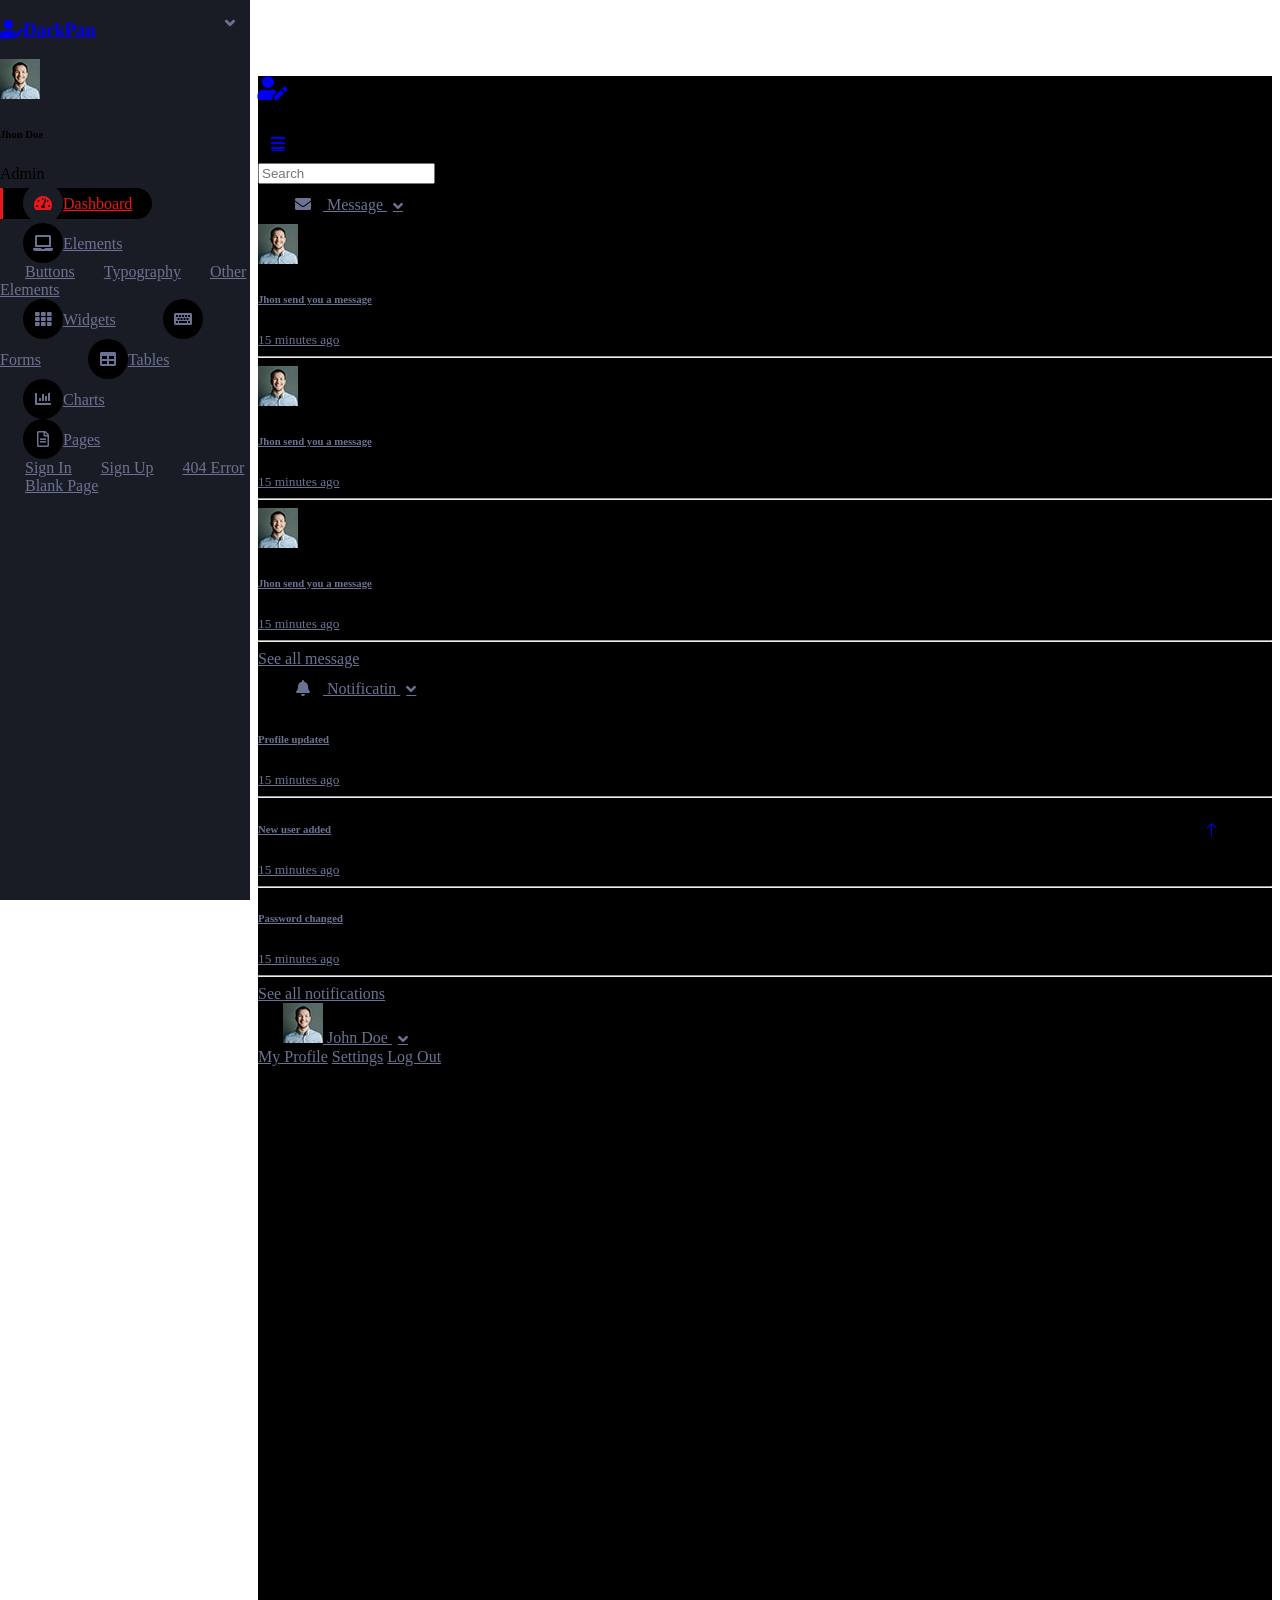
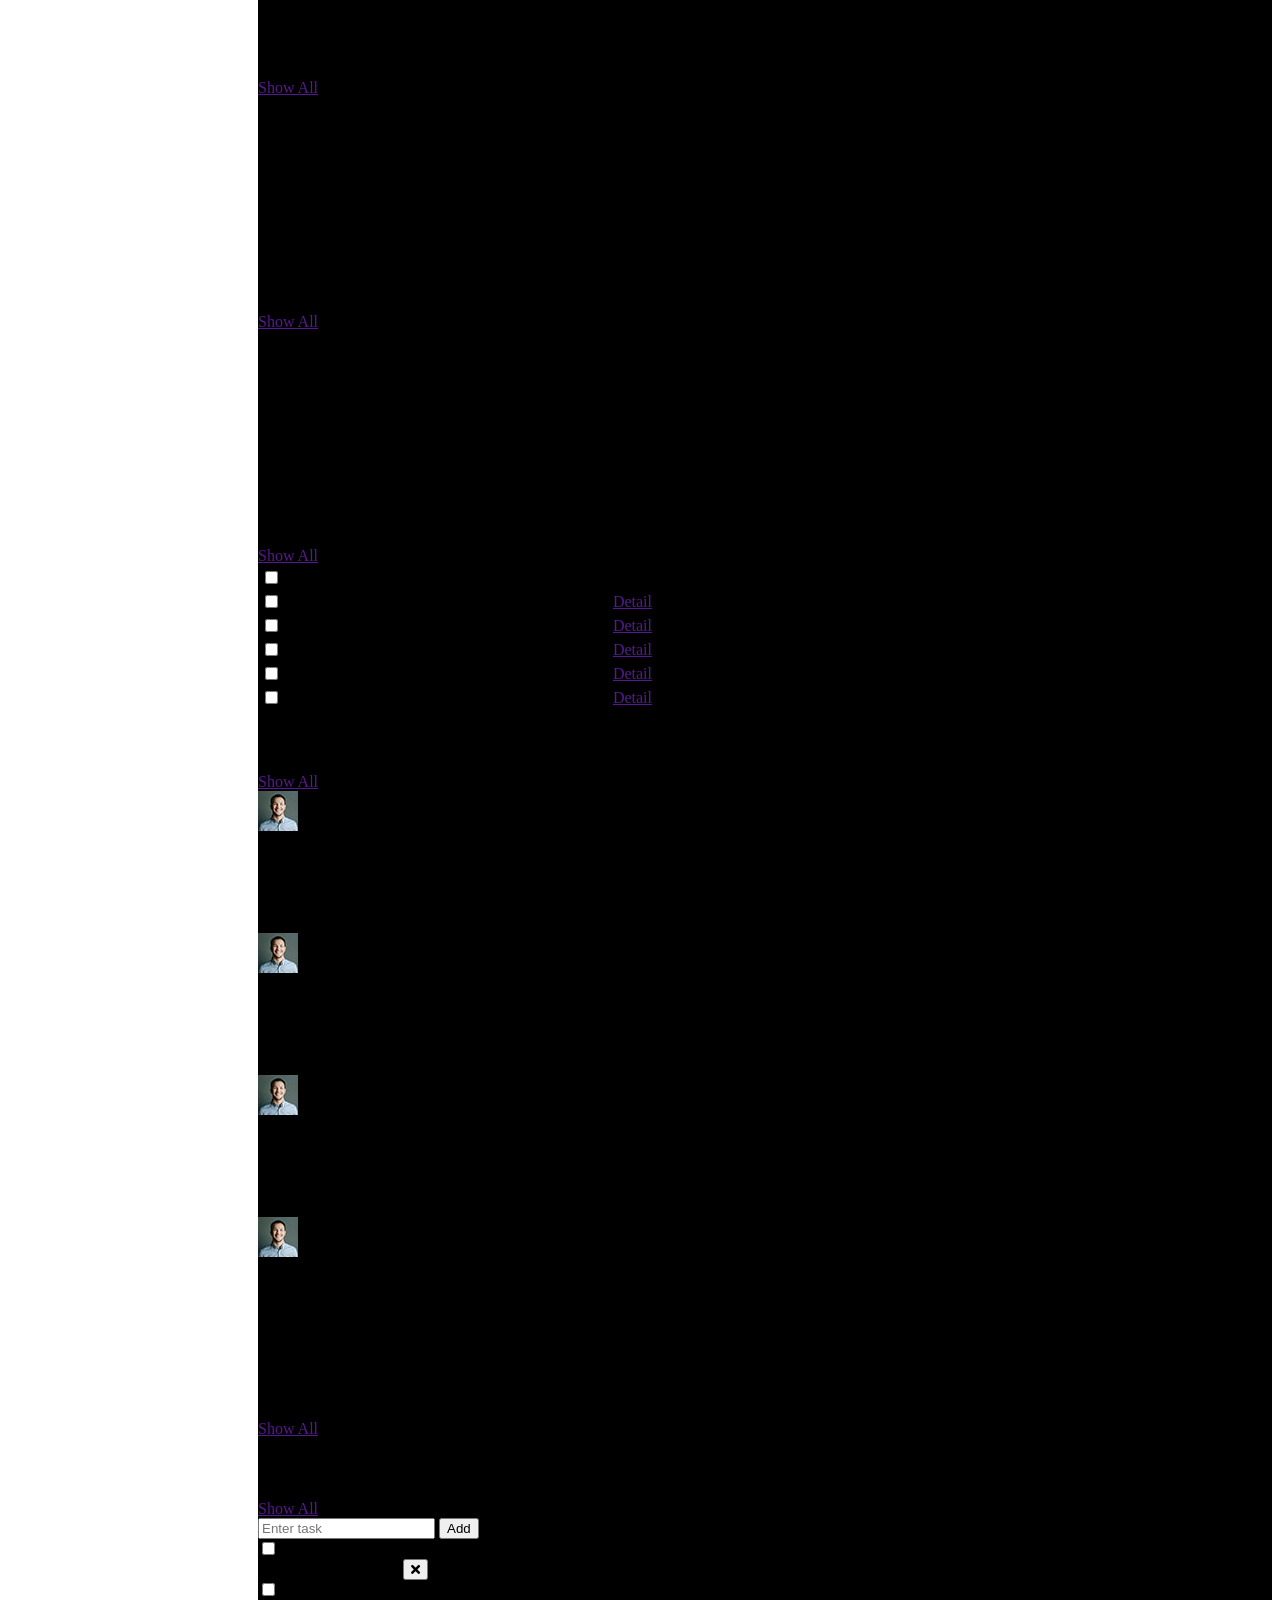
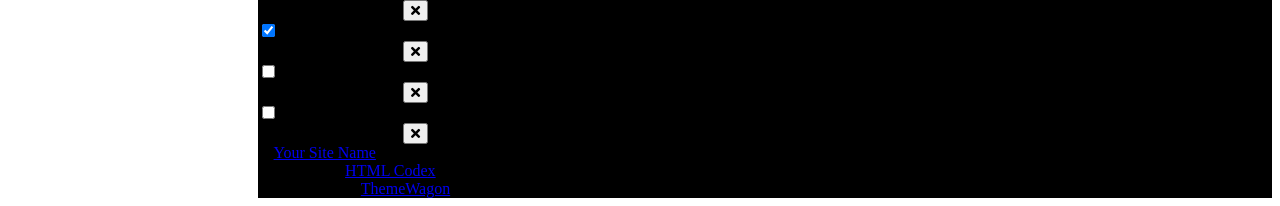
==== 模版/free_theme/index.html @ 6cf71037 "新增 网路找来的模版" ====
<!DOCTYPE html>
<html lang="en">

<head>
    <meta charset="utf-8">
    <title>DarkPan - Bootstrap 5 Admin Template</title>
    <meta content="width=device-width, initial-scale=1.0" name="viewport">
    <meta content="" name="keywords">
    <meta content="" name="description">

    <!-- Favicon -->
    <link href="img/favicon.ico" rel="icon">

    <!-- Google Web Fonts -->
    <link rel="preconnect" href="https://fonts.googleapis.com">
    <link rel="preconnect" href="https://fonts.gstatic.com" crossorigin>
    <link href="https://fonts.googleapis.com/css2?family=Open+Sans:wght@400;600&family=Roboto:wght@500;700&display=swap" rel="stylesheet"> 
    
    <!-- Icon Font Stylesheet -->
    <link href="https://cdnjs.cloudflare.com/ajax/libs/font-awesome/5.10.0/css/all.min.css" rel="stylesheet">
    <link href="https://cdn.jsdelivr.net/npm/bootstrap-icons@1.4.1/font/bootstrap-icons.css" rel="stylesheet">

    <!-- Libraries Stylesheet -->
    <link href="lib/owlcarousel/assets/owl.carousel.min.css" rel="stylesheet">
    <link href="lib/tempusdominus/css/tempusdominus-bootstrap-4.min.css" rel="stylesheet" />

    <!-- Customized Bootstrap Stylesheet -->
    <link href="css/bootstrap.min.css" rel="stylesheet">

    <!-- Template Stylesheet -->
    <link href="css/style.css" rel="stylesheet">
</head>

<body>
    <div class="container-fluid position-relative d-flex p-0">
        <!-- Spinner Start -->
        <div id="spinner" class="show bg-dark position-fixed translate-middle w-100 vh-100 top-50 start-50 d-flex align-items-center justify-content-center">
            <div class="spinner-border text-primary" style="width: 3rem; height: 3rem;" role="status">
                <span class="sr-only">Loading...</span>
            </div>
        </div>
        <!-- Spinner End -->


        <!-- Sidebar Start -->
        <div class="sidebar pe-4 pb-3">
            <nav class="navbar bg-secondary navbar-dark">
                <a href="index.html" class="navbar-brand mx-4 mb-3">
                    <h3 class="text-primary"><i class="fa fa-user-edit me-2"></i>DarkPan</h3>
                </a>
                <div class="d-flex align-items-center ms-4 mb-4">
                    <div class="position-relative">
                        <img class="rounded-circle" src="img/user.jpg" alt="" style="width: 40px; height: 40px;">
                        <div class="bg-success rounded-circle border border-2 border-white position-absolute end-0 bottom-0 p-1"></div>
                    </div>
                    <div class="ms-3">
                        <h6 class="mb-0">Jhon Doe</h6>
                        <span>Admin</span>
                    </div>
                </div>
                <div class="navbar-nav w-100">
                    <a href="index.html" class="nav-item nav-link active"><i class="fa fa-tachometer-alt me-2"></i>Dashboard</a>
                    <div class="nav-item dropdown">
                        <a href="#" class="nav-link dropdown-toggle" data-bs-toggle="dropdown"><i class="fa fa-laptop me-2"></i>Elements</a>
                        <div class="dropdown-menu bg-transparent border-0">
                            <a href="button.html" class="dropdown-item">Buttons</a>
                            <a href="typography.html" class="dropdown-item">Typography</a>
                            <a href="element.html" class="dropdown-item">Other Elements</a>
                        </div>
                    </div>
                    <a href="widget.html" class="nav-item nav-link"><i class="fa fa-th me-2"></i>Widgets</a>
                    <a href="form.html" class="nav-item nav-link"><i class="fa fa-keyboard me-2"></i>Forms</a>
                    <a href="table.html" class="nav-item nav-link"><i class="fa fa-table me-2"></i>Tables</a>
                    <a href="chart.html" class="nav-item nav-link"><i class="fa fa-chart-bar me-2"></i>Charts</a>
                    <div class="nav-item dropdown">
                        <a href="#" class="nav-link dropdown-toggle" data-bs-toggle="dropdown"><i class="far fa-file-alt me-2"></i>Pages</a>
                        <div class="dropdown-menu bg-transparent border-0">
                            <a href="signin.html" class="dropdown-item">Sign In</a>
                            <a href="signup.html" class="dropdown-item">Sign Up</a>
                            <a href="404.html" class="dropdown-item">404 Error</a>
                            <a href="blank.html" class="dropdown-item">Blank Page</a>
                        </div>
                    </div>
                </div>
            </nav>
        </div>
        <!-- Sidebar End -->


        <!-- Content Start -->
        <div class="content">
            <!-- Navbar Start -->
            <nav class="navbar navbar-expand bg-secondary navbar-dark sticky-top px-4 py-0">
                <a href="index.html" class="navbar-brand d-flex d-lg-none me-4">
                    <h2 class="text-primary mb-0"><i class="fa fa-user-edit"></i></h2>
                </a>
                <a href="#" class="sidebar-toggler flex-shrink-0">
                    <i class="fa fa-bars"></i>
                </a>
                <form class="d-none d-md-flex ms-4">
                    <input class="form-control bg-dark border-0" type="search" placeholder="Search">
                </form>
                <div class="navbar-nav align-items-center ms-auto">
                    <div class="nav-item dropdown">
                        <a href="#" class="nav-link dropdown-toggle" data-bs-toggle="dropdown">
                            <i class="fa fa-envelope me-lg-2"></i>
                            <span class="d-none d-lg-inline-flex">Message</span>
                        </a>
                        <div class="dropdown-menu dropdown-menu-end bg-secondary border-0 rounded-0 rounded-bottom m-0">
                            <a href="#" class="dropdown-item">
                                <div class="d-flex align-items-center">
                                    <img class="rounded-circle" src="img/user.jpg" alt="" style="width: 40px; height: 40px;">
                                    <div class="ms-2">
                                        <h6 class="fw-normal mb-0">Jhon send you a message</h6>
                                        <small>15 minutes ago</small>
                                    </div>
                                </div>
                            </a>
                            <hr class="dropdown-divider">
                            <a href="#" class="dropdown-item">
                                <div class="d-flex align-items-center">
                                    <img class="rounded-circle" src="img/user.jpg" alt="" style="width: 40px; height: 40px;">
                                    <div class="ms-2">
                                        <h6 class="fw-normal mb-0">Jhon send you a message</h6>
                                        <small>15 minutes ago</small>
                                    </div>
                                </div>
                            </a>
                            <hr class="dropdown-divider">
                            <a href="#" class="dropdown-item">
                                <div class="d-flex align-items-center">
                                    <img class="rounded-circle" src="img/user.jpg" alt="" style="width: 40px; height: 40px;">
                                    <div class="ms-2">
                                        <h6 class="fw-normal mb-0">Jhon send you a message</h6>
                                        <small>15 minutes ago</small>
                                    </div>
                                </div>
                            </a>
                            <hr class="dropdown-divider">
                            <a href="#" class="dropdown-item text-center">See all message</a>
                        </div>
                    </div>
                    <div class="nav-item dropdown">
                        <a href="#" class="nav-link dropdown-toggle" data-bs-toggle="dropdown">
                            <i class="fa fa-bell me-lg-2"></i>
                            <span class="d-none d-lg-inline-flex">Notificatin</span>
                        </a>
                        <div class="dropdown-menu dropdown-menu-end bg-secondary border-0 rounded-0 rounded-bottom m-0">
                            <a href="#" class="dropdown-item">
                                <h6 class="fw-normal mb-0">Profile updated</h6>
                                <small>15 minutes ago</small>
                            </a>
                            <hr class="dropdown-divider">
                            <a href="#" class="dropdown-item">
                                <h6 class="fw-normal mb-0">New user added</h6>
                                <small>15 minutes ago</small>
                            </a>
                            <hr class="dropdown-divider">
                            <a href="#" class="dropdown-item">
                                <h6 class="fw-normal mb-0">Password changed</h6>
                                <small>15 minutes ago</small>
                            </a>
                            <hr class="dropdown-divider">
                            <a href="#" class="dropdown-item text-center">See all notifications</a>
                        </div>
                    </div>
                    <div class="nav-item dropdown">
                        <a href="#" class="nav-link dropdown-toggle" data-bs-toggle="dropdown">
                            <img class="rounded-circle me-lg-2" src="img/user.jpg" alt="" style="width: 40px; height: 40px;">
                            <span class="d-none d-lg-inline-flex">John Doe</span>
                        </a>
                        <div class="dropdown-menu dropdown-menu-end bg-secondary border-0 rounded-0 rounded-bottom m-0">
                            <a href="#" class="dropdown-item">My Profile</a>
                            <a href="#" class="dropdown-item">Settings</a>
                            <a href="#" class="dropdown-item">Log Out</a>
                        </div>
                    </div>
                </div>
            </nav>
            <!-- Navbar End -->


            <!-- Sale & Revenue Start -->
            <div class="container-fluid pt-4 px-4">
                <div class="row g-4">
                    <div class="col-sm-6 col-xl-3">
                        <div class="bg-secondary rounded d-flex align-items-center justify-content-between p-4">
                            <i class="fa fa-chart-line fa-3x text-primary"></i>
                            <div class="ms-3">
                                <p class="mb-2">Today Sale</p>
                                <h6 class="mb-0">$1234</h6>
                            </div>
                        </div>
                    </div>
                    <div class="col-sm-6 col-xl-3">
                        <div class="bg-secondary rounded d-flex align-items-center justify-content-between p-4">
                            <i class="fa fa-chart-bar fa-3x text-primary"></i>
                            <div class="ms-3">
                                <p class="mb-2">Total Sale</p>
                                <h6 class="mb-0">$1234</h6>
                            </div>
                        </div>
                    </div>
                    <div class="col-sm-6 col-xl-3">
                        <div class="bg-secondary rounded d-flex align-items-center justify-content-between p-4">
                            <i class="fa fa-chart-area fa-3x text-primary"></i>
                            <div class="ms-3">
                                <p class="mb-2">Today Revenue</p>
                                <h6 class="mb-0">$1234</h6>
                            </div>
                        </div>
                    </div>
                    <div class="col-sm-6 col-xl-3">
                        <div class="bg-secondary rounded d-flex align-items-center justify-content-between p-4">
                            <i class="fa fa-chart-pie fa-3x text-primary"></i>
                            <div class="ms-3">
                                <p class="mb-2">Total Revenue</p>
                                <h6 class="mb-0">$1234</h6>
                            </div>
                        </div>
                    </div>
                </div>
            </div>
            <!-- Sale & Revenue End -->


            <!-- Sales Chart Start -->
            <div class="container-fluid pt-4 px-4">
                <div class="row g-4">
                    <div class="col-sm-12 col-xl-6">
                        <div class="bg-secondary text-center rounded p-4">
                            <div class="d-flex align-items-center justify-content-between mb-4">
                                <h6 class="mb-0">Worldwide Sales</h6>
                                <a href="">Show All</a>
                            </div>
                            <canvas id="worldwide-sales"></canvas>
                        </div>
                    </div>
                    <div class="col-sm-12 col-xl-6">
                        <div class="bg-secondary text-center rounded p-4">
                            <div class="d-flex align-items-center justify-content-between mb-4">
                                <h6 class="mb-0">Salse & Revenue</h6>
                                <a href="">Show All</a>
                            </div>
                            <canvas id="salse-revenue"></canvas>
                        </div>
                    </div>
                </div>
            </div>
            <!-- Sales Chart End -->


            <!-- Recent Sales Start -->
            <div class="container-fluid pt-4 px-4">
                <div class="bg-secondary text-center rounded p-4">
                    <div class="d-flex align-items-center justify-content-between mb-4">
                        <h6 class="mb-0">Recent Salse</h6>
                        <a href="">Show All</a>
                    </div>
                    <div class="table-responsive">
                        <table class="table text-start align-middle table-bordered table-hover mb-0">
                            <thead>
                                <tr class="text-white">
                                    <th scope="col"><input class="form-check-input" type="checkbox"></th>
                                    <th scope="col">Date</th>
                                    <th scope="col">Invoice</th>
                                    <th scope="col">Customer</th>
                                    <th scope="col">Amount</th>
                                    <th scope="col">Status</th>
                                    <th scope="col">Action</th>
                                </tr>
                            </thead>
                            <tbody>
                                <tr>
                                    <td><input class="form-check-input" type="checkbox"></td>
                                    <td>01 Jan 2045</td>
                                    <td>INV-0123</td>
                                    <td>Jhon Doe</td>
                                    <td>$123</td>
                                    <td>Paid</td>
                                    <td><a class="btn btn-sm btn-primary" href="">Detail</a></td>
                                </tr>
                                <tr>
                                    <td><input class="form-check-input" type="checkbox"></td>
                                    <td>01 Jan 2045</td>
                                    <td>INV-0123</td>
                                    <td>Jhon Doe</td>
                                    <td>$123</td>
                                    <td>Paid</td>
                                    <td><a class="btn btn-sm btn-primary" href="">Detail</a></td>
                                </tr>
                                <tr>
                                    <td><input class="form-check-input" type="checkbox"></td>
                                    <td>01 Jan 2045</td>
                                    <td>INV-0123</td>
                                    <td>Jhon Doe</td>
                                    <td>$123</td>
                                    <td>Paid</td>
                                    <td><a class="btn btn-sm btn-primary" href="">Detail</a></td>
                                </tr>
                                <tr>
                                    <td><input class="form-check-input" type="checkbox"></td>
                                    <td>01 Jan 2045</td>
                                    <td>INV-0123</td>
                                    <td>Jhon Doe</td>
                                    <td>$123</td>
                                    <td>Paid</td>
                                    <td><a class="btn btn-sm btn-primary" href="">Detail</a></td>
                                </tr>
                                <tr>
                                    <td><input class="form-check-input" type="checkbox"></td>
                                    <td>01 Jan 2045</td>
                                    <td>INV-0123</td>
                                    <td>Jhon Doe</td>
                                    <td>$123</td>
                                    <td>Paid</td>
                                    <td><a class="btn btn-sm btn-primary" href="">Detail</a></td>
                                </tr>
                            </tbody>
                        </table>
                    </div>
                </div>
            </div>
            <!-- Recent Sales End -->


            <!-- Widgets Start -->
            <div class="container-fluid pt-4 px-4">
                <div class="row g-4">
                    <div class="col-sm-12 col-md-6 col-xl-4">
                        <div class="h-100 bg-secondary rounded p-4">
                            <div class="d-flex align-items-center justify-content-between mb-2">
                                <h6 class="mb-0">Messages</h6>
                                <a href="">Show All</a>
                            </div>
                            <div class="d-flex align-items-center border-bottom py-3">
                                <img class="rounded-circle flex-shrink-0" src="img/user.jpg" alt="" style="width: 40px; height: 40px;">
                                <div class="w-100 ms-3">
                                    <div class="d-flex w-100 justify-content-between">
                                        <h6 class="mb-0">Jhon Doe</h6>
                                        <small>15 minutes ago</small>
                                    </div>
                                    <span>Short message goes here...</span>
                                </div>
                            </div>
                            <div class="d-flex align-items-center border-bottom py-3">
                                <img class="rounded-circle flex-shrink-0" src="img/user.jpg" alt="" style="width: 40px; height: 40px;">
                                <div class="w-100 ms-3">
                                    <div class="d-flex w-100 justify-content-between">
                                        <h6 class="mb-0">Jhon Doe</h6>
                                        <small>15 minutes ago</small>
                                    </div>
                                    <span>Short message goes here...</span>
                                </div>
                            </div>
                            <div class="d-flex align-items-center border-bottom py-3">
                                <img class="rounded-circle flex-shrink-0" src="img/user.jpg" alt="" style="width: 40px; height: 40px;">
                                <div class="w-100 ms-3">
                                    <div class="d-flex w-100 justify-content-between">
                                        <h6 class="mb-0">Jhon Doe</h6>
                                        <small>15 minutes ago</small>
                                    </div>
                                    <span>Short message goes here...</span>
                                </div>
                            </div>
                            <div class="d-flex align-items-center pt-3">
                                <img class="rounded-circle flex-shrink-0" src="img/user.jpg" alt="" style="width: 40px; height: 40px;">
                                <div class="w-100 ms-3">
                                    <div class="d-flex w-100 justify-content-between">
                                        <h6 class="mb-0">Jhon Doe</h6>
                                        <small>15 minutes ago</small>
                                    </div>
                                    <span>Short message goes here...</span>
                                </div>
                            </div>
                        </div>
                    </div>
                    <div class="col-sm-12 col-md-6 col-xl-4">
                        <div class="h-100 bg-secondary rounded p-4">
                            <div class="d-flex align-items-center justify-content-between mb-4">
                                <h6 class="mb-0">Calender</h6>
                                <a href="">Show All</a>
                            </div>
                            <div id="calender"></div>
                        </div>
                    </div>
                    <div class="col-sm-12 col-md-6 col-xl-4">
                        <div class="h-100 bg-secondary rounded p-4">
                            <div class="d-flex align-items-center justify-content-between mb-4">
                                <h6 class="mb-0">To Do List</h6>
                                <a href="">Show All</a>
                            </div>
                            <div class="d-flex mb-2">
                                <input class="form-control bg-dark border-0" type="text" placeholder="Enter task">
                                <button type="button" class="btn btn-primary ms-2">Add</button>
                            </div>
                            <div class="d-flex align-items-center border-bottom py-2">
                                <input class="form-check-input m-0" type="checkbox">
                                <div class="w-100 ms-3">
                                    <div class="d-flex w-100 align-items-center justify-content-between">
                                        <span>Short task goes here...</span>
                                        <button class="btn btn-sm"><i class="fa fa-times"></i></button>
                                    </div>
                                </div>
                            </div>
                            <div class="d-flex align-items-center border-bottom py-2">
                                <input class="form-check-input m-0" type="checkbox">
                                <div class="w-100 ms-3">
                                    <div class="d-flex w-100 align-items-center justify-content-between">
                                        <span>Short task goes here...</span>
                                        <button class="btn btn-sm"><i class="fa fa-times"></i></button>
                                    </div>
                                </div>
                            </div>
                            <div class="d-flex align-items-center border-bottom py-2">
                                <input class="form-check-input m-0" type="checkbox" checked>
                                <div class="w-100 ms-3">
                                    <div class="d-flex w-100 align-items-center justify-content-between">
                                        <span><del>Short task goes here...</del></span>
                                        <button class="btn btn-sm text-primary"><i class="fa fa-times"></i></button>
                                    </div>
                                </div>
                            </div>
                            <div class="d-flex align-items-center border-bottom py-2">
                                <input class="form-check-input m-0" type="checkbox">
                                <div class="w-100 ms-3">
                                    <div class="d-flex w-100 align-items-center justify-content-between">
                                        <span>Short task goes here...</span>
                                        <button class="btn btn-sm"><i class="fa fa-times"></i></button>
                                    </div>
                                </div>
                            </div>
                            <div class="d-flex align-items-center pt-2">
                                <input class="form-check-input m-0" type="checkbox">
                                <div class="w-100 ms-3">
                                    <div class="d-flex w-100 align-items-center justify-content-between">
                                        <span>Short task goes here...</span>
                                        <button class="btn btn-sm"><i class="fa fa-times"></i></button>
                                    </div>
                                </div>
                            </div>
                        </div>
                    </div>
                </div>
            </div>
            <!-- Widgets End -->


            <!-- Footer Start -->
            <div class="container-fluid pt-4 px-4">
                <div class="bg-secondary rounded-top p-4">
                    <div class="row">
                        <div class="col-12 col-sm-6 text-center text-sm-start">
                            &copy; <a href="#">Your Site Name</a>, All Right Reserved. 
                        </div>
                        <div class="col-12 col-sm-6 text-center text-sm-end">
                            <!--/*** This template is free as long as you keep the footer author’s credit link/attribution link/backlink. If you'd like to use the template without the footer author’s credit link/attribution link/backlink, you can purchase the Credit Removal License from "https://htmlcodex.com/credit-removal". Thank you for your support. ***/-->
                            Designed By <a href="https://htmlcodex.com">HTML Codex</a>
                            <br>Distributed By: <a href="https://themewagon.com" target="_blank">ThemeWagon</a>
                        </div>
                    </div>
                </div>
            </div>
            <!-- Footer End -->
        </div>
        <!-- Content End -->


        <!-- Back to Top -->
        <a href="#" class="btn btn-lg btn-primary btn-lg-square back-to-top"><i class="bi bi-arrow-up"></i></a>
    </div>

    <!-- JavaScript Libraries -->
    <script src="https://code.jquery.com/jquery-3.4.1.min.js"></script>
    <script src="https://cdn.jsdelivr.net/npm/bootstrap@5.0.0/dist/js/bootstrap.bundle.min.js"></script>
    <script src="lib/chart/chart.min.js"></script>
    <script src="lib/easing/easing.min.js"></script>
    <script src="lib/waypoints/waypoints.min.js"></script>
    <script src="lib/owlcarousel/owl.carousel.min.js"></script>
    <script src="lib/tempusdominus/js/moment.min.js"></script>
    <script src="lib/tempusdominus/js/moment-timezone.min.js"></script>
    <script src="lib/tempusdominus/js/tempusdominus-bootstrap-4.min.js"></script>

    <!-- Template Javascript -->
    <script src="js/main.js"></script>
</body>

</html>
---- 模版/free_theme/css/style.css ----
/********** Template CSS **********/
:root {
    --primary: #EB1616;
    --secondary: #191C24;
    --light: #6C7293;
    --dark: #000000;
}

.back-to-top {
    position: fixed;
    display: none;
    right: 45px;
    bottom: 45px;
    z-index: 99;
}


/*** Spinner ***/
#spinner {
    opacity: 0;
    visibility: hidden;
    transition: opacity .5s ease-out, visibility 0s linear .5s;
    z-index: 99999;
}

#spinner.show {
    transition: opacity .5s ease-out, visibility 0s linear 0s;
    visibility: visible;
    opacity: 1;
}


/*** Button ***/
.btn {
    transition: .5s;
}

.btn-square {
    width: 38px;
    height: 38px;
}

.btn-sm-square {
    width: 32px;
    height: 32px;
}

.btn-lg-square {
    width: 48px;
    height: 48px;
}

.btn-square,
.btn-sm-square,
.btn-lg-square {
    padding: 0;
    display: inline-flex;
    align-items: center;
    justify-content: center;
    font-weight: normal;
    border-radius: 50px;
}


/*** Layout ***/
.sidebar {
    position: fixed;
    top: 0;
    left: 0;
    bottom: 0;
    width: 250px;
    height: 100vh;
    overflow-y: auto;
    background: var(--secondary);
    transition: 0.5s;
    z-index: 999;
}

.content {
    margin-left: 250px;
    min-height: 100vh;
    background: var(--dark);
    transition: 0.5s;
}

@media (min-width: 992px) {
    .sidebar {
        margin-left: 0;
    }

    .sidebar.open {
        margin-left: -250px;
    }

    .content {
        width: calc(100% - 250px);
    }

    .content.open {
        width: 100%;
        margin-left: 0;
    }
}

@media (max-width: 991.98px) {
    .sidebar {
        margin-left: -250px;
    }

    .sidebar.open {
        margin-left: 0;
    }

    .content {
        width: 100%;
        margin-left: 0;
    }
}


/*** Navbar ***/
.sidebar .navbar .navbar-nav .nav-link {
    padding: 7px 20px;
    color: var(--light);
    font-weight: 500;
    border-left: 3px solid var(--secondary);
    border-radius: 0 30px 30px 0;
    outline: none;
}

.sidebar .navbar .navbar-nav .nav-link:hover,
.sidebar .navbar .navbar-nav .nav-link.active {
    color: var(--primary);
    background: var(--dark);
    border-color: var(--primary);
}

.sidebar .navbar .navbar-nav .nav-link i {
    width: 40px;
    height: 40px;
    display: inline-flex;
    align-items: center;
    justify-content: center;
    background: var(--dark);
    border-radius: 40px;
}

.sidebar .navbar .navbar-nav .nav-link:hover i,
.sidebar .navbar .navbar-nav .nav-link.active i {
    background: var(--secondary);
}

.sidebar .navbar .dropdown-toggle::after {
    position: absolute;
    top: 15px;
    right: 15px;
    border: none;
    content: "\f107";
    font-family: "Font Awesome 5 Free";
    font-weight: 900;
    transition: .5s;
}

.sidebar .navbar .dropdown-toggle[aria-expanded=true]::after {
    transform: rotate(-180deg);
}

.sidebar .navbar .dropdown-item {
    padding-left: 25px;
    border-radius: 0 30px 30px 0;
    color: var(--light);
}

.sidebar .navbar .dropdown-item:hover,
.sidebar .navbar .dropdown-item.active {
    background: var(--dark);
}

.content .navbar .navbar-nav .nav-link {
    margin-left: 25px;
    padding: 12px 0;
    color: var(--light);
    outline: none;
}

.content .navbar .navbar-nav .nav-link:hover,
.content .navbar .navbar-nav .nav-link.active {
    color: var(--primary);
}

.content .navbar .sidebar-toggler,
.content .navbar .navbar-nav .nav-link i {
    width: 40px;
    height: 40px;
    display: inline-flex;
    align-items: center;
    justify-content: center;
    background: var(--dark);
    border-radius: 40px;
}

.content .navbar .dropdown-item {
    color: var(--light);
}

.content .navbar .dropdown-item:hover,
.content .navbar .dropdown-item.active {
    background: var(--dark);
}

.content .navbar .dropdown-toggle::after {
    margin-left: 6px;
    vertical-align: middle;
    border: none;
    content: "\f107";
    font-family: "Font Awesome 5 Free";
    font-weight: 900;
    transition: .5s;
}

.content .navbar .dropdown-toggle[aria-expanded=true]::after {
    transform: rotate(-180deg);
}

@media (max-width: 575.98px) {
    .content .navbar .navbar-nav .nav-link {
        margin-left: 15px;
    }
}


/*** Date Picker ***/
.bootstrap-datetimepicker-widget.bottom {
    top: auto !important;
}

.bootstrap-datetimepicker-widget .table * {
    border-bottom-width: 0px;
}

.bootstrap-datetimepicker-widget .table th {
    font-weight: 500;
}

.bootstrap-datetimepicker-widget.dropdown-menu {
    padding: 10px;
    border-radius: 2px;
}

.bootstrap-datetimepicker-widget table td.active,
.bootstrap-datetimepicker-widget table td.active:hover {
    background: var(--primary);
}

.bootstrap-datetimepicker-widget table td.today::before {
    border-bottom-color: var(--primary);
}


/*** Testimonial ***/
.progress .progress-bar {
    width: 0px;
    transition: 2s;
}


/*** Testimonial ***/
.testimonial-carousel .owl-dots {
    margin-top: 24px;
    display: flex;
    align-items: flex-end;
    justify-content: center;
}

.testimonial-carousel .owl-dot {
    position: relative;
    display: inline-block;
    margin: 0 5px;
    width: 15px;
    height: 15px;
    border: 5px solid var(--primary);
    border-radius: 15px;
    transition: .5s;
}

.testimonial-carousel .owl-dot.active {
    background: var(--dark);
    border-color: var(--primary);
}
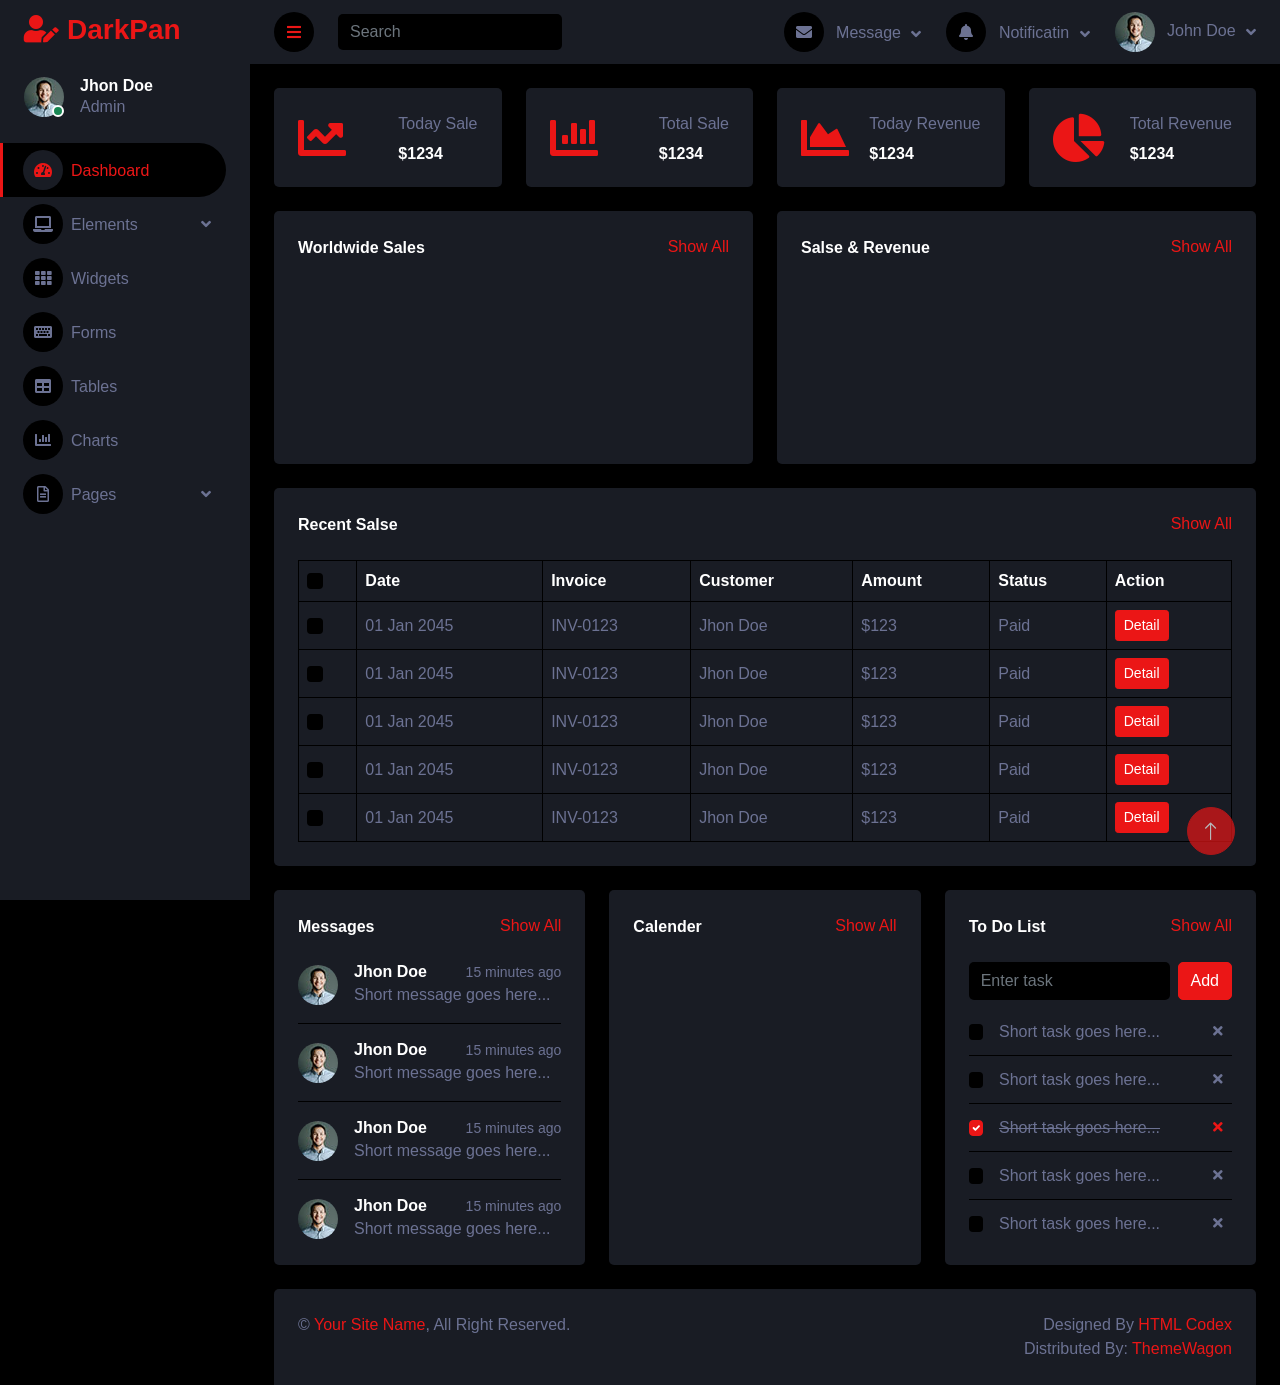
==== commit d3931907: "重新上傳 樣式" ====
--- a/模版/free_theme/index.html
+++ b/模版/free_theme/index.html
@@ -1,488 +1,488 @@
-<!DOCTYPE html>
-<html lang="en">
-
-<head>
-    <meta charset="utf-8">
-    <title>DarkPan - Bootstrap 5 Admin Template</title>
-    <meta content="width=device-width, initial-scale=1.0" name="viewport">
-    <meta content="" name="keywords">
-    <meta content="" name="description">
-
-    <!-- Favicon -->
-    <link href="img/favicon.ico" rel="icon">
-
-    <!-- Google Web Fonts -->
-    <link rel="preconnect" href="https://fonts.googleapis.com">
-    <link rel="preconnect" href="https://fonts.gstatic.com" crossorigin>
-    <link href="https://fonts.googleapis.com/css2?family=Open+Sans:wght@400;600&family=Roboto:wght@500;700&display=swap" rel="stylesheet"> 
-    
-    <!-- Icon Font Stylesheet -->
-    <link href="https://cdnjs.cloudflare.com/ajax/libs/font-awesome/5.10.0/css/all.min.css" rel="stylesheet">
-    <link href="https://cdn.jsdelivr.net/npm/bootstrap-icons@1.4.1/font/bootstrap-icons.css" rel="stylesheet">
-
-    <!-- Libraries Stylesheet -->
-    <link href="lib/owlcarousel/assets/owl.carousel.min.css" rel="stylesheet">
-    <link href="lib/tempusdominus/css/tempusdominus-bootstrap-4.min.css" rel="stylesheet" />
-
-    <!-- Customized Bootstrap Stylesheet -->
-    <link href="css/bootstrap.min.css" rel="stylesheet">
-
-    <!-- Template Stylesheet -->
-    <link href="css/style.css" rel="stylesheet">
-</head>
-
-<body>
-    <div class="container-fluid position-relative d-flex p-0">
-        <!-- Spinner Start -->
-        <div id="spinner" class="show bg-dark position-fixed translate-middle w-100 vh-100 top-50 start-50 d-flex align-items-center justify-content-center">
-            <div class="spinner-border text-primary" style="width: 3rem; height: 3rem;" role="status">
-                <span class="sr-only">Loading...</span>
-            </div>
-        </div>
-        <!-- Spinner End -->
-
-
-        <!-- Sidebar Start -->
-        <div class="sidebar pe-4 pb-3">
-            <nav class="navbar bg-secondary navbar-dark">
-                <a href="index.html" class="navbar-brand mx-4 mb-3">
-                    <h3 class="text-primary"><i class="fa fa-user-edit me-2"></i>DarkPan</h3>
-                </a>
-                <div class="d-flex align-items-center ms-4 mb-4">
-                    <div class="position-relative">
-                        <img class="rounded-circle" src="img/user.jpg" alt="" style="width: 40px; height: 40px;">
-                        <div class="bg-success rounded-circle border border-2 border-white position-absolute end-0 bottom-0 p-1"></div>
-                    </div>
-                    <div class="ms-3">
-                        <h6 class="mb-0">Jhon Doe</h6>
-                        <span>Admin</span>
-                    </div>
-                </div>
-                <div class="navbar-nav w-100">
-                    <a href="index.html" class="nav-item nav-link active"><i class="fa fa-tachometer-alt me-2"></i>Dashboard</a>
-                    <div class="nav-item dropdown">
-                        <a href="#" class="nav-link dropdown-toggle" data-bs-toggle="dropdown"><i class="fa fa-laptop me-2"></i>Elements</a>
-                        <div class="dropdown-menu bg-transparent border-0">
-                            <a href="button.html" class="dropdown-item">Buttons</a>
-                            <a href="typography.html" class="dropdown-item">Typography</a>
-                            <a href="element.html" class="dropdown-item">Other Elements</a>
-                        </div>
-                    </div>
-                    <a href="widget.html" class="nav-item nav-link"><i class="fa fa-th me-2"></i>Widgets</a>
-                    <a href="form.html" class="nav-item nav-link"><i class="fa fa-keyboard me-2"></i>Forms</a>
-                    <a href="table.html" class="nav-item nav-link"><i class="fa fa-table me-2"></i>Tables</a>
-                    <a href="chart.html" class="nav-item nav-link"><i class="fa fa-chart-bar me-2"></i>Charts</a>
-                    <div class="nav-item dropdown">
-                        <a href="#" class="nav-link dropdown-toggle" data-bs-toggle="dropdown"><i class="far fa-file-alt me-2"></i>Pages</a>
-                        <div class="dropdown-menu bg-transparent border-0">
-                            <a href="signin.html" class="dropdown-item">Sign In</a>
-                            <a href="signup.html" class="dropdown-item">Sign Up</a>
-                            <a href="404.html" class="dropdown-item">404 Error</a>
-                            <a href="blank.html" class="dropdown-item">Blank Page</a>
-                        </div>
-                    </div>
-                </div>
-            </nav>
-        </div>
-        <!-- Sidebar End -->
-
-
-        <!-- Content Start -->
-        <div class="content">
-            <!-- Navbar Start -->
-            <nav class="navbar navbar-expand bg-secondary navbar-dark sticky-top px-4 py-0">
-                <a href="index.html" class="navbar-brand d-flex d-lg-none me-4">
-                    <h2 class="text-primary mb-0"><i class="fa fa-user-edit"></i></h2>
-                </a>
-                <a href="#" class="sidebar-toggler flex-shrink-0">
-                    <i class="fa fa-bars"></i>
-                </a>
-                <form class="d-none d-md-flex ms-4">
-                    <input class="form-control bg-dark border-0" type="search" placeholder="Search">
-                </form>
-                <div class="navbar-nav align-items-center ms-auto">
-                    <div class="nav-item dropdown">
-                        <a href="#" class="nav-link dropdown-toggle" data-bs-toggle="dropdown">
-                            <i class="fa fa-envelope me-lg-2"></i>
-                            <span class="d-none d-lg-inline-flex">Message</span>
-                        </a>
-                        <div class="dropdown-menu dropdown-menu-end bg-secondary border-0 rounded-0 rounded-bottom m-0">
-                            <a href="#" class="dropdown-item">
-                                <div class="d-flex align-items-center">
-                                    <img class="rounded-circle" src="img/user.jpg" alt="" style="width: 40px; height: 40px;">
-                                    <div class="ms-2">
-                                        <h6 class="fw-normal mb-0">Jhon send you a message</h6>
-                                        <small>15 minutes ago</small>
-                                    </div>
-                                </div>
-                            </a>
-                            <hr class="dropdown-divider">
-                            <a href="#" class="dropdown-item">
-                                <div class="d-flex align-items-center">
-                                    <img class="rounded-circle" src="img/user.jpg" alt="" style="width: 40px; height: 40px;">
-                                    <div class="ms-2">
-                                        <h6 class="fw-normal mb-0">Jhon send you a message</h6>
-                                        <small>15 minutes ago</small>
-                                    </div>
-                                </div>
-                            </a>
-                            <hr class="dropdown-divider">
-                            <a href="#" class="dropdown-item">
-                                <div class="d-flex align-items-center">
-                                    <img class="rounded-circle" src="img/user.jpg" alt="" style="width: 40px; height: 40px;">
-                                    <div class="ms-2">
-                                        <h6 class="fw-normal mb-0">Jhon send you a message</h6>
-                                        <small>15 minutes ago</small>
-                                    </div>
-                                </div>
-                            </a>
-                            <hr class="dropdown-divider">
-                            <a href="#" class="dropdown-item text-center">See all message</a>
-                        </div>
-                    </div>
-                    <div class="nav-item dropdown">
-                        <a href="#" class="nav-link dropdown-toggle" data-bs-toggle="dropdown">
-                            <i class="fa fa-bell me-lg-2"></i>
-                            <span class="d-none d-lg-inline-flex">Notificatin</span>
-                        </a>
-                        <div class="dropdown-menu dropdown-menu-end bg-secondary border-0 rounded-0 rounded-bottom m-0">
-                            <a href="#" class="dropdown-item">
-                                <h6 class="fw-normal mb-0">Profile updated</h6>
-                                <small>15 minutes ago</small>
-                            </a>
-                            <hr class="dropdown-divider">
-                            <a href="#" class="dropdown-item">
-                                <h6 class="fw-normal mb-0">New user added</h6>
-                                <small>15 minutes ago</small>
-                            </a>
-                            <hr class="dropdown-divider">
-                            <a href="#" class="dropdown-item">
-                                <h6 class="fw-normal mb-0">Password changed</h6>
-                                <small>15 minutes ago</small>
-                            </a>
-                            <hr class="dropdown-divider">
-                            <a href="#" class="dropdown-item text-center">See all notifications</a>
-                        </div>
-                    </div>
-                    <div class="nav-item dropdown">
-                        <a href="#" class="nav-link dropdown-toggle" data-bs-toggle="dropdown">
-                            <img class="rounded-circle me-lg-2" src="img/user.jpg" alt="" style="width: 40px; height: 40px;">
-                            <span class="d-none d-lg-inline-flex">John Doe</span>
-                        </a>
-                        <div class="dropdown-menu dropdown-menu-end bg-secondary border-0 rounded-0 rounded-bottom m-0">
-                            <a href="#" class="dropdown-item">My Profile</a>
-                            <a href="#" class="dropdown-item">Settings</a>
-                            <a href="#" class="dropdown-item">Log Out</a>
-                        </div>
-                    </div>
-                </div>
-            </nav>
-            <!-- Navbar End -->
-
-
-            <!-- Sale & Revenue Start -->
-            <div class="container-fluid pt-4 px-4">
-                <div class="row g-4">
-                    <div class="col-sm-6 col-xl-3">
-                        <div class="bg-secondary rounded d-flex align-items-center justify-content-between p-4">
-                            <i class="fa fa-chart-line fa-3x text-primary"></i>
-                            <div class="ms-3">
-                                <p class="mb-2">Today Sale</p>
-                                <h6 class="mb-0">$1234</h6>
-                            </div>
-                        </div>
-                    </div>
-                    <div class="col-sm-6 col-xl-3">
-                        <div class="bg-secondary rounded d-flex align-items-center justify-content-between p-4">
-                            <i class="fa fa-chart-bar fa-3x text-primary"></i>
-                            <div class="ms-3">
-                                <p class="mb-2">Total Sale</p>
-                                <h6 class="mb-0">$1234</h6>
-                            </div>
-                        </div>
-                    </div>
-                    <div class="col-sm-6 col-xl-3">
-                        <div class="bg-secondary rounded d-flex align-items-center justify-content-between p-4">
-                            <i class="fa fa-chart-area fa-3x text-primary"></i>
-                            <div class="ms-3">
-                                <p class="mb-2">Today Revenue</p>
-                                <h6 class="mb-0">$1234</h6>
-                            </div>
-                        </div>
-                    </div>
-                    <div class="col-sm-6 col-xl-3">
-                        <div class="bg-secondary rounded d-flex align-items-center justify-content-between p-4">
-                            <i class="fa fa-chart-pie fa-3x text-primary"></i>
-                            <div class="ms-3">
-                                <p class="mb-2">Total Revenue</p>
-                                <h6 class="mb-0">$1234</h6>
-                            </div>
-                        </div>
-                    </div>
-                </div>
-            </div>
-            <!-- Sale & Revenue End -->
-
-
-            <!-- Sales Chart Start -->
-            <div class="container-fluid pt-4 px-4">
-                <div class="row g-4">
-                    <div class="col-sm-12 col-xl-6">
-                        <div class="bg-secondary text-center rounded p-4">
-                            <div class="d-flex align-items-center justify-content-between mb-4">
-                                <h6 class="mb-0">Worldwide Sales</h6>
-                                <a href="">Show All</a>
-                            </div>
-                            <canvas id="worldwide-sales"></canvas>
-                        </div>
-                    </div>
-                    <div class="col-sm-12 col-xl-6">
-                        <div class="bg-secondary text-center rounded p-4">
-                            <div class="d-flex align-items-center justify-content-between mb-4">
-                                <h6 class="mb-0">Salse & Revenue</h6>
-                                <a href="">Show All</a>
-                            </div>
-                            <canvas id="salse-revenue"></canvas>
-                        </div>
-                    </div>
-                </div>
-            </div>
-            <!-- Sales Chart End -->
-
-
-            <!-- Recent Sales Start -->
-            <div class="container-fluid pt-4 px-4">
-                <div class="bg-secondary text-center rounded p-4">
-                    <div class="d-flex align-items-center justify-content-between mb-4">
-                        <h6 class="mb-0">Recent Salse</h6>
-                        <a href="">Show All</a>
-                    </div>
-                    <div class="table-responsive">
-                        <table class="table text-start align-middle table-bordered table-hover mb-0">
-                            <thead>
-                                <tr class="text-white">
-                                    <th scope="col"><input class="form-check-input" type="checkbox"></th>
-                                    <th scope="col">Date</th>
-                                    <th scope="col">Invoice</th>
-                                    <th scope="col">Customer</th>
-                                    <th scope="col">Amount</th>
-                                    <th scope="col">Status</th>
-                                    <th scope="col">Action</th>
-                                </tr>
-                            </thead>
-                            <tbody>
-                                <tr>
-                                    <td><input class="form-check-input" type="checkbox"></td>
-                                    <td>01 Jan 2045</td>
-                                    <td>INV-0123</td>
-                                    <td>Jhon Doe</td>
-                                    <td>$123</td>
-                                    <td>Paid</td>
-                                    <td><a class="btn btn-sm btn-primary" href="">Detail</a></td>
-                                </tr>
-                                <tr>
-                                    <td><input class="form-check-input" type="checkbox"></td>
-                                    <td>01 Jan 2045</td>
-                                    <td>INV-0123</td>
-                                    <td>Jhon Doe</td>
-                                    <td>$123</td>
-                                    <td>Paid</td>
-                                    <td><a class="btn btn-sm btn-primary" href="">Detail</a></td>
-                                </tr>
-                                <tr>
-                                    <td><input class="form-check-input" type="checkbox"></td>
-                                    <td>01 Jan 2045</td>
-                                    <td>INV-0123</td>
-                                    <td>Jhon Doe</td>
-                                    <td>$123</td>
-                                    <td>Paid</td>
-                                    <td><a class="btn btn-sm btn-primary" href="">Detail</a></td>
-                                </tr>
-                                <tr>
-                                    <td><input class="form-check-input" type="checkbox"></td>
-                                    <td>01 Jan 2045</td>
-                                    <td>INV-0123</td>
-                                    <td>Jhon Doe</td>
-                                    <td>$123</td>
-                                    <td>Paid</td>
-                                    <td><a class="btn btn-sm btn-primary" href="">Detail</a></td>
-                                </tr>
-                                <tr>
-                                    <td><input class="form-check-input" type="checkbox"></td>
-                                    <td>01 Jan 2045</td>
-                                    <td>INV-0123</td>
-                                    <td>Jhon Doe</td>
-                                    <td>$123</td>
-                                    <td>Paid</td>
-                                    <td><a class="btn btn-sm btn-primary" href="">Detail</a></td>
-                                </tr>
-                            </tbody>
-                        </table>
-                    </div>
-                </div>
-            </div>
-            <!-- Recent Sales End -->
-
-
-            <!-- Widgets Start -->
-            <div class="container-fluid pt-4 px-4">
-                <div class="row g-4">
-                    <div class="col-sm-12 col-md-6 col-xl-4">
-                        <div class="h-100 bg-secondary rounded p-4">
-                            <div class="d-flex align-items-center justify-content-between mb-2">
-                                <h6 class="mb-0">Messages</h6>
-                                <a href="">Show All</a>
-                            </div>
-                            <div class="d-flex align-items-center border-bottom py-3">
-                                <img class="rounded-circle flex-shrink-0" src="img/user.jpg" alt="" style="width: 40px; height: 40px;">
-                                <div class="w-100 ms-3">
-                                    <div class="d-flex w-100 justify-content-between">
-                                        <h6 class="mb-0">Jhon Doe</h6>
-                                        <small>15 minutes ago</small>
-                                    </div>
-                                    <span>Short message goes here...</span>
-                                </div>
-                            </div>
-                            <div class="d-flex align-items-center border-bottom py-3">
-                                <img class="rounded-circle flex-shrink-0" src="img/user.jpg" alt="" style="width: 40px; height: 40px;">
-                                <div class="w-100 ms-3">
-                                    <div class="d-flex w-100 justify-content-between">
-                                        <h6 class="mb-0">Jhon Doe</h6>
-                                        <small>15 minutes ago</small>
-                                    </div>
-                                    <span>Short message goes here...</span>
-                                </div>
-                            </div>
-                            <div class="d-flex align-items-center border-bottom py-3">
-                                <img class="rounded-circle flex-shrink-0" src="img/user.jpg" alt="" style="width: 40px; height: 40px;">
-                                <div class="w-100 ms-3">
-                                    <div class="d-flex w-100 justify-content-between">
-                                        <h6 class="mb-0">Jhon Doe</h6>
-                                        <small>15 minutes ago</small>
-                                    </div>
-                                    <span>Short message goes here...</span>
-                                </div>
-                            </div>
-                            <div class="d-flex align-items-center pt-3">
-                                <img class="rounded-circle flex-shrink-0" src="img/user.jpg" alt="" style="width: 40px; height: 40px;">
-                                <div class="w-100 ms-3">
-                                    <div class="d-flex w-100 justify-content-between">
-                                        <h6 class="mb-0">Jhon Doe</h6>
-                                        <small>15 minutes ago</small>
-                                    </div>
-                                    <span>Short message goes here...</span>
-                                </div>
-                            </div>
-                        </div>
-                    </div>
-                    <div class="col-sm-12 col-md-6 col-xl-4">
-                        <div class="h-100 bg-secondary rounded p-4">
-                            <div class="d-flex align-items-center justify-content-between mb-4">
-                                <h6 class="mb-0">Calender</h6>
-                                <a href="">Show All</a>
-                            </div>
-                            <div id="calender"></div>
-                        </div>
-                    </div>
-                    <div class="col-sm-12 col-md-6 col-xl-4">
-                        <div class="h-100 bg-secondary rounded p-4">
-                            <div class="d-flex align-items-center justify-content-between mb-4">
-                                <h6 class="mb-0">To Do List</h6>
-                                <a href="">Show All</a>
-                            </div>
-                            <div class="d-flex mb-2">
-                                <input class="form-control bg-dark border-0" type="text" placeholder="Enter task">
-                                <button type="button" class="btn btn-primary ms-2">Add</button>
-                            </div>
-                            <div class="d-flex align-items-center border-bottom py-2">
-                                <input class="form-check-input m-0" type="checkbox">
-                                <div class="w-100 ms-3">
-                                    <div class="d-flex w-100 align-items-center justify-content-between">
-                                        <span>Short task goes here...</span>
-                                        <button class="btn btn-sm"><i class="fa fa-times"></i></button>
-                                    </div>
-                                </div>
-                            </div>
-                            <div class="d-flex align-items-center border-bottom py-2">
-                                <input class="form-check-input m-0" type="checkbox">
-                                <div class="w-100 ms-3">
-                                    <div class="d-flex w-100 align-items-center justify-content-between">
-                                        <span>Short task goes here...</span>
-                                        <button class="btn btn-sm"><i class="fa fa-times"></i></button>
-                                    </div>
-                                </div>
-                            </div>
-                            <div class="d-flex align-items-center border-bottom py-2">
-                                <input class="form-check-input m-0" type="checkbox" checked>
-                                <div class="w-100 ms-3">
-                                    <div class="d-flex w-100 align-items-center justify-content-between">
-                                        <span><del>Short task goes here...</del></span>
-                                        <button class="btn btn-sm text-primary"><i class="fa fa-times"></i></button>
-                                    </div>
-                                </div>
-                            </div>
-                            <div class="d-flex align-items-center border-bottom py-2">
-                                <input class="form-check-input m-0" type="checkbox">
-                                <div class="w-100 ms-3">
-                                    <div class="d-flex w-100 align-items-center justify-content-between">
-                                        <span>Short task goes here...</span>
-                                        <button class="btn btn-sm"><i class="fa fa-times"></i></button>
-                                    </div>
-                                </div>
-                            </div>
-                            <div class="d-flex align-items-center pt-2">
-                                <input class="form-check-input m-0" type="checkbox">
-                                <div class="w-100 ms-3">
-                                    <div class="d-flex w-100 align-items-center justify-content-between">
-                                        <span>Short task goes here...</span>
-                                        <button class="btn btn-sm"><i class="fa fa-times"></i></button>
-                                    </div>
-                                </div>
-                            </div>
-                        </div>
-                    </div>
-                </div>
-            </div>
-            <!-- Widgets End -->
-
-
-            <!-- Footer Start -->
-            <div class="container-fluid pt-4 px-4">
-                <div class="bg-secondary rounded-top p-4">
-                    <div class="row">
-                        <div class="col-12 col-sm-6 text-center text-sm-start">
-                            &copy; <a href="#">Your Site Name</a>, All Right Reserved. 
-                        </div>
-                        <div class="col-12 col-sm-6 text-center text-sm-end">
-                            <!--/*** This template is free as long as you keep the footer author’s credit link/attribution link/backlink. If you'd like to use the template without the footer author’s credit link/attribution link/backlink, you can purchase the Credit Removal License from "https://htmlcodex.com/credit-removal". Thank you for your support. ***/-->
-                            Designed By <a href="https://htmlcodex.com">HTML Codex</a>
-                            <br>Distributed By: <a href="https://themewagon.com" target="_blank">ThemeWagon</a>
-                        </div>
-                    </div>
-                </div>
-            </div>
-            <!-- Footer End -->
-        </div>
-        <!-- Content End -->
-
-
-        <!-- Back to Top -->
-        <a href="#" class="btn btn-lg btn-primary btn-lg-square back-to-top"><i class="bi bi-arrow-up"></i></a>
-    </div>
-
-    <!-- JavaScript Libraries -->
-    <script src="https://code.jquery.com/jquery-3.4.1.min.js"></script>
-    <script src="https://cdn.jsdelivr.net/npm/bootstrap@5.0.0/dist/js/bootstrap.bundle.min.js"></script>
-    <script src="lib/chart/chart.min.js"></script>
-    <script src="lib/easing/easing.min.js"></script>
-    <script src="lib/waypoints/waypoints.min.js"></script>
-    <script src="lib/owlcarousel/owl.carousel.min.js"></script>
-    <script src="lib/tempusdominus/js/moment.min.js"></script>
-    <script src="lib/tempusdominus/js/moment-timezone.min.js"></script>
-    <script src="lib/tempusdominus/js/tempusdominus-bootstrap-4.min.js"></script>
-
-    <!-- Template Javascript -->
-    <script src="js/main.js"></script>
-</body>
-
+<!DOCTYPE html>
+<html lang="en">
+
+<head>
+    <meta charset="utf-8">
+    <title>DarkPan - Bootstrap 5 Admin Template</title>
+    <meta content="width=device-width, initial-scale=1.0" name="viewport">
+    <meta content="" name="keywords">
+    <meta content="" name="description">
+
+    <!-- Favicon -->
+    <link href="img/favicon.ico" rel="icon">
+
+    <!-- Google Web Fonts -->
+    <link rel="preconnect" href="https://fonts.googleapis.com">
+    <link rel="preconnect" href="https://fonts.gstatic.com" crossorigin>
+    <link href="https://fonts.googleapis.com/css2?family=Open+Sans:wght@400;600&family=Roboto:wght@500;700&display=swap" rel="stylesheet"> 
+    
+    <!-- Icon Font Stylesheet -->
+    <link href="https://cdnjs.cloudflare.com/ajax/libs/font-awesome/5.10.0/css/all.min.css" rel="stylesheet">
+    <link href="https://cdn.jsdelivr.net/npm/bootstrap-icons@1.4.1/font/bootstrap-icons.css" rel="stylesheet">
+
+    <!-- Libraries Stylesheet -->
+    <link href="lib/owlcarousel/assets/owl.carousel.min.css" rel="stylesheet">
+    <link href="lib/tempusdominus/css/tempusdominus-bootstrap-4.min.css" rel="stylesheet" />
+
+    <!-- Customized Bootstrap Stylesheet -->
+    <link href="css/bootstrap.min.css" rel="stylesheet">
+
+    <!-- Template Stylesheet -->
+    <link href="css/style.css" rel="stylesheet">
+</head>
+
+<body>
+    <div class="container-fluid position-relative d-flex p-0">
+        <!-- Spinner Start -->
+        <div id="spinner" class="show bg-dark position-fixed translate-middle w-100 vh-100 top-50 start-50 d-flex align-items-center justify-content-center">
+            <div class="spinner-border text-primary" style="width: 3rem; height: 3rem;" role="status">
+                <span class="sr-only">Loading...</span>
+            </div>
+        </div>
+        <!-- Spinner End -->
+
+
+        <!-- Sidebar Start -->
+        <div class="sidebar pe-4 pb-3">
+            <nav class="navbar bg-secondary navbar-dark">
+                <a href="index.html" class="navbar-brand mx-4 mb-3">
+                    <h3 class="text-primary"><i class="fa fa-user-edit me-2"></i>DarkPan</h3>
+                </a>
+                <div class="d-flex align-items-center ms-4 mb-4">
+                    <div class="position-relative">
+                        <img class="rounded-circle" src="img/user.jpg" alt="" style="width: 40px; height: 40px;">
+                        <div class="bg-success rounded-circle border border-2 border-white position-absolute end-0 bottom-0 p-1"></div>
+                    </div>
+                    <div class="ms-3">
+                        <h6 class="mb-0">Jhon Doe</h6>
+                        <span>Admin</span>
+                    </div>
+                </div>
+                <div class="navbar-nav w-100">
+                    <a href="index.html" class="nav-item nav-link active"><i class="fa fa-tachometer-alt me-2"></i>Dashboard</a>
+                    <div class="nav-item dropdown">
+                        <a href="#" class="nav-link dropdown-toggle" data-bs-toggle="dropdown"><i class="fa fa-laptop me-2"></i>Elements</a>
+                        <div class="dropdown-menu bg-transparent border-0">
+                            <a href="button.html" class="dropdown-item">Buttons</a>
+                            <a href="typography.html" class="dropdown-item">Typography</a>
+                            <a href="element.html" class="dropdown-item">Other Elements</a>
+                        </div>
+                    </div>
+                    <a href="widget.html" class="nav-item nav-link"><i class="fa fa-th me-2"></i>Widgets</a>
+                    <a href="form.html" class="nav-item nav-link"><i class="fa fa-keyboard me-2"></i>Forms</a>
+                    <a href="table.html" class="nav-item nav-link"><i class="fa fa-table me-2"></i>Tables</a>
+                    <a href="chart.html" class="nav-item nav-link"><i class="fa fa-chart-bar me-2"></i>Charts</a>
+                    <div class="nav-item dropdown">
+                        <a href="#" class="nav-link dropdown-toggle" data-bs-toggle="dropdown"><i class="far fa-file-alt me-2"></i>Pages</a>
+                        <div class="dropdown-menu bg-transparent border-0">
+                            <a href="signin.html" class="dropdown-item">Sign In</a>
+                            <a href="signup.html" class="dropdown-item">Sign Up</a>
+                            <a href="404.html" class="dropdown-item">404 Error</a>
+                            <a href="blank.html" class="dropdown-item">Blank Page</a>
+                        </div>
+                    </div>
+                </div>
+            </nav>
+        </div>
+        <!-- Sidebar End -->
+
+
+        <!-- Content Start -->
+        <div class="content">
+            <!-- Navbar Start -->
+            <nav class="navbar navbar-expand bg-secondary navbar-dark sticky-top px-4 py-0">
+                <a href="index.html" class="navbar-brand d-flex d-lg-none me-4">
+                    <h2 class="text-primary mb-0"><i class="fa fa-user-edit"></i></h2>
+                </a>
+                <a href="#" class="sidebar-toggler flex-shrink-0">
+                    <i class="fa fa-bars"></i>
+                </a>
+                <form class="d-none d-md-flex ms-4">
+                    <input class="form-control bg-dark border-0" type="search" placeholder="Search">
+                </form>
+                <div class="navbar-nav align-items-center ms-auto">
+                    <div class="nav-item dropdown">
+                        <a href="#" class="nav-link dropdown-toggle" data-bs-toggle="dropdown">
+                            <i class="fa fa-envelope me-lg-2"></i>
+                            <span class="d-none d-lg-inline-flex">Message</span>
+                        </a>
+                        <div class="dropdown-menu dropdown-menu-end bg-secondary border-0 rounded-0 rounded-bottom m-0">
+                            <a href="#" class="dropdown-item">
+                                <div class="d-flex align-items-center">
+                                    <img class="rounded-circle" src="img/user.jpg" alt="" style="width: 40px; height: 40px;">
+                                    <div class="ms-2">
+                                        <h6 class="fw-normal mb-0">Jhon send you a message</h6>
+                                        <small>15 minutes ago</small>
+                                    </div>
+                                </div>
+                            </a>
+                            <hr class="dropdown-divider">
+                            <a href="#" class="dropdown-item">
+                                <div class="d-flex align-items-center">
+                                    <img class="rounded-circle" src="img/user.jpg" alt="" style="width: 40px; height: 40px;">
+                                    <div class="ms-2">
+                                        <h6 class="fw-normal mb-0">Jhon send you a message</h6>
+                                        <small>15 minutes ago</small>
+                                    </div>
+                                </div>
+                            </a>
+                            <hr class="dropdown-divider">
+                            <a href="#" class="dropdown-item">
+                                <div class="d-flex align-items-center">
+                                    <img class="rounded-circle" src="img/user.jpg" alt="" style="width: 40px; height: 40px;">
+                                    <div class="ms-2">
+                                        <h6 class="fw-normal mb-0">Jhon send you a message</h6>
+                                        <small>15 minutes ago</small>
+                                    </div>
+                                </div>
+                            </a>
+                            <hr class="dropdown-divider">
+                            <a href="#" class="dropdown-item text-center">See all message</a>
+                        </div>
+                    </div>
+                    <div class="nav-item dropdown">
+                        <a href="#" class="nav-link dropdown-toggle" data-bs-toggle="dropdown">
+                            <i class="fa fa-bell me-lg-2"></i>
+                            <span class="d-none d-lg-inline-flex">Notificatin</span>
+                        </a>
+                        <div class="dropdown-menu dropdown-menu-end bg-secondary border-0 rounded-0 rounded-bottom m-0">
+                            <a href="#" class="dropdown-item">
+                                <h6 class="fw-normal mb-0">Profile updated</h6>
+                                <small>15 minutes ago</small>
+                            </a>
+                            <hr class="dropdown-divider">
+                            <a href="#" class="dropdown-item">
+                                <h6 class="fw-normal mb-0">New user added</h6>
+                                <small>15 minutes ago</small>
+                            </a>
+                            <hr class="dropdown-divider">
+                            <a href="#" class="dropdown-item">
+                                <h6 class="fw-normal mb-0">Password changed</h6>
+                                <small>15 minutes ago</small>
+                            </a>
+                            <hr class="dropdown-divider">
+                            <a href="#" class="dropdown-item text-center">See all notifications</a>
+                        </div>
+                    </div>
+                    <div class="nav-item dropdown">
+                        <a href="#" class="nav-link dropdown-toggle" data-bs-toggle="dropdown">
+                            <img class="rounded-circle me-lg-2" src="img/user.jpg" alt="" style="width: 40px; height: 40px;">
+                            <span class="d-none d-lg-inline-flex">John Doe</span>
+                        </a>
+                        <div class="dropdown-menu dropdown-menu-end bg-secondary border-0 rounded-0 rounded-bottom m-0">
+                            <a href="#" class="dropdown-item">My Profile</a>
+                            <a href="#" class="dropdown-item">Settings</a>
+                            <a href="#" class="dropdown-item">Log Out</a>
+                        </div>
+                    </div>
+                </div>
+            </nav>
+            <!-- Navbar End -->
+
+
+            <!-- Sale & Revenue Start -->
+            <div class="container-fluid pt-4 px-4">
+                <div class="row g-4">
+                    <div class="col-sm-6 col-xl-3">
+                        <div class="bg-secondary rounded d-flex align-items-center justify-content-between p-4">
+                            <i class="fa fa-chart-line fa-3x text-primary"></i>
+                            <div class="ms-3">
+                                <p class="mb-2">Today Sale</p>
+                                <h6 class="mb-0">$1234</h6>
+                            </div>
+                        </div>
+                    </div>
+                    <div class="col-sm-6 col-xl-3">
+                        <div class="bg-secondary rounded d-flex align-items-center justify-content-between p-4">
+                            <i class="fa fa-chart-bar fa-3x text-primary"></i>
+                            <div class="ms-3">
+                                <p class="mb-2">Total Sale</p>
+                                <h6 class="mb-0">$1234</h6>
+                            </div>
+                        </div>
+                    </div>
+                    <div class="col-sm-6 col-xl-3">
+                        <div class="bg-secondary rounded d-flex align-items-center justify-content-between p-4">
+                            <i class="fa fa-chart-area fa-3x text-primary"></i>
+                            <div class="ms-3">
+                                <p class="mb-2">Today Revenue</p>
+                                <h6 class="mb-0">$1234</h6>
+                            </div>
+                        </div>
+                    </div>
+                    <div class="col-sm-6 col-xl-3">
+                        <div class="bg-secondary rounded d-flex align-items-center justify-content-between p-4">
+                            <i class="fa fa-chart-pie fa-3x text-primary"></i>
+                            <div class="ms-3">
+                                <p class="mb-2">Total Revenue</p>
+                                <h6 class="mb-0">$1234</h6>
+                            </div>
+                        </div>
+                    </div>
+                </div>
+            </div>
+            <!-- Sale & Revenue End -->
+
+
+            <!-- Sales Chart Start -->
+            <div class="container-fluid pt-4 px-4">
+                <div class="row g-4">
+                    <div class="col-sm-12 col-xl-6">
+                        <div class="bg-secondary text-center rounded p-4">
+                            <div class="d-flex align-items-center justify-content-between mb-4">
+                                <h6 class="mb-0">Worldwide Sales</h6>
+                                <a href="">Show All</a>
+                            </div>
+                            <canvas id="worldwide-sales"></canvas>
+                        </div>
+                    </div>
+                    <div class="col-sm-12 col-xl-6">
+                        <div class="bg-secondary text-center rounded p-4">
+                            <div class="d-flex align-items-center justify-content-between mb-4">
+                                <h6 class="mb-0">Salse & Revenue</h6>
+                                <a href="">Show All</a>
+                            </div>
+                            <canvas id="salse-revenue"></canvas>
+                        </div>
+                    </div>
+                </div>
+            </div>
+            <!-- Sales Chart End -->
+
+
+            <!-- Recent Sales Start -->
+            <div class="container-fluid pt-4 px-4">
+                <div class="bg-secondary text-center rounded p-4">
+                    <div class="d-flex align-items-center justify-content-between mb-4">
+                        <h6 class="mb-0">Recent Salse</h6>
+                        <a href="">Show All</a>
+                    </div>
+                    <div class="table-responsive">
+                        <table class="table text-start align-middle table-bordered table-hover mb-0">
+                            <thead>
+                                <tr class="text-white">
+                                    <th scope="col"><input class="form-check-input" type="checkbox"></th>
+                                    <th scope="col">Date</th>
+                                    <th scope="col">Invoice</th>
+                                    <th scope="col">Customer</th>
+                                    <th scope="col">Amount</th>
+                                    <th scope="col">Status</th>
+                                    <th scope="col">Action</th>
+                                </tr>
+                            </thead>
+                            <tbody>
+                                <tr>
+                                    <td><input class="form-check-input" type="checkbox"></td>
+                                    <td>01 Jan 2045</td>
+                                    <td>INV-0123</td>
+                                    <td>Jhon Doe</td>
+                                    <td>$123</td>
+                                    <td>Paid</td>
+                                    <td><a class="btn btn-sm btn-primary" href="">Detail</a></td>
+                                </tr>
+                                <tr>
+                                    <td><input class="form-check-input" type="checkbox"></td>
+                                    <td>01 Jan 2045</td>
+                                    <td>INV-0123</td>
+                                    <td>Jhon Doe</td>
+                                    <td>$123</td>
+                                    <td>Paid</td>
+                                    <td><a class="btn btn-sm btn-primary" href="">Detail</a></td>
+                                </tr>
+                                <tr>
+                                    <td><input class="form-check-input" type="checkbox"></td>
+                                    <td>01 Jan 2045</td>
+                                    <td>INV-0123</td>
+                                    <td>Jhon Doe</td>
+                                    <td>$123</td>
+                                    <td>Paid</td>
+                                    <td><a class="btn btn-sm btn-primary" href="">Detail</a></td>
+                                </tr>
+                                <tr>
+                                    <td><input class="form-check-input" type="checkbox"></td>
+                                    <td>01 Jan 2045</td>
+                                    <td>INV-0123</td>
+                                    <td>Jhon Doe</td>
+                                    <td>$123</td>
+                                    <td>Paid</td>
+                                    <td><a class="btn btn-sm btn-primary" href="">Detail</a></td>
+                                </tr>
+                                <tr>
+                                    <td><input class="form-check-input" type="checkbox"></td>
+                                    <td>01 Jan 2045</td>
+                                    <td>INV-0123</td>
+                                    <td>Jhon Doe</td>
+                                    <td>$123</td>
+                                    <td>Paid</td>
+                                    <td><a class="btn btn-sm btn-primary" href="">Detail</a></td>
+                                </tr>
+                            </tbody>
+                        </table>
+                    </div>
+                </div>
+            </div>
+            <!-- Recent Sales End -->
+
+
+            <!-- Widgets Start -->
+            <div class="container-fluid pt-4 px-4">
+                <div class="row g-4">
+                    <div class="col-sm-12 col-md-6 col-xl-4">
+                        <div class="h-100 bg-secondary rounded p-4">
+                            <div class="d-flex align-items-center justify-content-between mb-2">
+                                <h6 class="mb-0">Messages</h6>
+                                <a href="">Show All</a>
+                            </div>
+                            <div class="d-flex align-items-center border-bottom py-3">
+                                <img class="rounded-circle flex-shrink-0" src="img/user.jpg" alt="" style="width: 40px; height: 40px;">
+                                <div class="w-100 ms-3">
+                                    <div class="d-flex w-100 justify-content-between">
+                                        <h6 class="mb-0">Jhon Doe</h6>
+                                        <small>15 minutes ago</small>
+                                    </div>
+                                    <span>Short message goes here...</span>
+                                </div>
+                            </div>
+                            <div class="d-flex align-items-center border-bottom py-3">
+                                <img class="rounded-circle flex-shrink-0" src="img/user.jpg" alt="" style="width: 40px; height: 40px;">
+                                <div class="w-100 ms-3">
+                                    <div class="d-flex w-100 justify-content-between">
+                                        <h6 class="mb-0">Jhon Doe</h6>
+                                        <small>15 minutes ago</small>
+                                    </div>
+                                    <span>Short message goes here...</span>
+                                </div>
+                            </div>
+                            <div class="d-flex align-items-center border-bottom py-3">
+                                <img class="rounded-circle flex-shrink-0" src="img/user.jpg" alt="" style="width: 40px; height: 40px;">
+                                <div class="w-100 ms-3">
+                                    <div class="d-flex w-100 justify-content-between">
+                                        <h6 class="mb-0">Jhon Doe</h6>
+                                        <small>15 minutes ago</small>
+                                    </div>
+                                    <span>Short message goes here...</span>
+                                </div>
+                            </div>
+                            <div class="d-flex align-items-center pt-3">
+                                <img class="rounded-circle flex-shrink-0" src="img/user.jpg" alt="" style="width: 40px; height: 40px;">
+                                <div class="w-100 ms-3">
+                                    <div class="d-flex w-100 justify-content-between">
+                                        <h6 class="mb-0">Jhon Doe</h6>
+                                        <small>15 minutes ago</small>
+                                    </div>
+                                    <span>Short message goes here...</span>
+                                </div>
+                            </div>
+                        </div>
+                    </div>
+                    <div class="col-sm-12 col-md-6 col-xl-4">
+                        <div class="h-100 bg-secondary rounded p-4">
+                            <div class="d-flex align-items-center justify-content-between mb-4">
+                                <h6 class="mb-0">Calender</h6>
+                                <a href="">Show All</a>
+                            </div>
+                            <div id="calender"></div>
+                        </div>
+                    </div>
+                    <div class="col-sm-12 col-md-6 col-xl-4">
+                        <div class="h-100 bg-secondary rounded p-4">
+                            <div class="d-flex align-items-center justify-content-between mb-4">
+                                <h6 class="mb-0">To Do List</h6>
+                                <a href="">Show All</a>
+                            </div>
+                            <div class="d-flex mb-2">
+                                <input class="form-control bg-dark border-0" type="text" placeholder="Enter task">
+                                <button type="button" class="btn btn-primary ms-2">Add</button>
+                            </div>
+                            <div class="d-flex align-items-center border-bottom py-2">
+                                <input class="form-check-input m-0" type="checkbox">
+                                <div class="w-100 ms-3">
+                                    <div class="d-flex w-100 align-items-center justify-content-between">
+                                        <span>Short task goes here...</span>
+                                        <button class="btn btn-sm"><i class="fa fa-times"></i></button>
+                                    </div>
+                                </div>
+                            </div>
+                            <div class="d-flex align-items-center border-bottom py-2">
+                                <input class="form-check-input m-0" type="checkbox">
+                                <div class="w-100 ms-3">
+                                    <div class="d-flex w-100 align-items-center justify-content-between">
+                                        <span>Short task goes here...</span>
+                                        <button class="btn btn-sm"><i class="fa fa-times"></i></button>
+                                    </div>
+                                </div>
+                            </div>
+                            <div class="d-flex align-items-center border-bottom py-2">
+                                <input class="form-check-input m-0" type="checkbox" checked>
+                                <div class="w-100 ms-3">
+                                    <div class="d-flex w-100 align-items-center justify-content-between">
+                                        <span><del>Short task goes here...</del></span>
+                                        <button class="btn btn-sm text-primary"><i class="fa fa-times"></i></button>
+                                    </div>
+                                </div>
+                            </div>
+                            <div class="d-flex align-items-center border-bottom py-2">
+                                <input class="form-check-input m-0" type="checkbox">
+                                <div class="w-100 ms-3">
+                                    <div class="d-flex w-100 align-items-center justify-content-between">
+                                        <span>Short task goes here...</span>
+                                        <button class="btn btn-sm"><i class="fa fa-times"></i></button>
+                                    </div>
+                                </div>
+                            </div>
+                            <div class="d-flex align-items-center pt-2">
+                                <input class="form-check-input m-0" type="checkbox">
+                                <div class="w-100 ms-3">
+                                    <div class="d-flex w-100 align-items-center justify-content-between">
+                                        <span>Short task goes here...</span>
+                                        <button class="btn btn-sm"><i class="fa fa-times"></i></button>
+                                    </div>
+                                </div>
+                            </div>
+                        </div>
+                    </div>
+                </div>
+            </div>
+            <!-- Widgets End -->
+
+
+            <!-- Footer Start -->
+            <div class="container-fluid pt-4 px-4">
+                <div class="bg-secondary rounded-top p-4">
+                    <div class="row">
+                        <div class="col-12 col-sm-6 text-center text-sm-start">
+                            &copy; <a href="#">Your Site Name</a>, All Right Reserved. 
+                        </div>
+                        <div class="col-12 col-sm-6 text-center text-sm-end">
+                            <!--/*** This template is free as long as you keep the footer author’s credit link/attribution link/backlink. If you'd like to use the template without the footer author’s credit link/attribution link/backlink, you can purchase the Credit Removal License from "https://htmlcodex.com/credit-removal". Thank you for your support. ***/-->
+                            Designed By <a href="https://htmlcodex.com">HTML Codex</a>
+                            <br>Distributed By: <a href="https://themewagon.com" target="_blank">ThemeWagon</a>
+                        </div>
+                    </div>
+                </div>
+            </div>
+            <!-- Footer End -->
+        </div>
+        <!-- Content End -->
+
+
+        <!-- Back to Top -->
+        <a href="#" class="btn btn-lg btn-primary btn-lg-square back-to-top"><i class="bi bi-arrow-up"></i></a>
+    </div>
+
+    <!-- JavaScript Libraries -->
+    <script src="https://code.jquery.com/jquery-3.4.1.min.js"></script>
+    <script src="https://cdn.jsdelivr.net/npm/bootstrap@5.0.0/dist/js/bootstrap.bundle.min.js"></script>
+    <script src="lib/chart/chart.min.js"></script>
+    <script src="lib/easing/easing.min.js"></script>
+    <script src="lib/waypoints/waypoints.min.js"></script>
+    <script src="lib/owlcarousel/owl.carousel.min.js"></script>
+    <script src="lib/tempusdominus/js/moment.min.js"></script>
+    <script src="lib/tempusdominus/js/moment-timezone.min.js"></script>
+    <script src="lib/tempusdominus/js/tempusdominus-bootstrap-4.min.js"></script>
+
+    <!-- Template Javascript -->
+    <script src="js/main.js"></script>
+</body>
+
 </html>
--- a/模版/free_theme/css/style.css
+++ b/模版/free_theme/css/style.css
@@ -1,289 +1,289 @@
-/********** Template CSS **********/
-:root {
-    --primary: #EB1616;
-    --secondary: #191C24;
-    --light: #6C7293;
-    --dark: #000000;
-}
-
-.back-to-top {
-    position: fixed;
-    display: none;
-    right: 45px;
-    bottom: 45px;
-    z-index: 99;
-}
-
-
-/*** Spinner ***/
-#spinner {
-    opacity: 0;
-    visibility: hidden;
-    transition: opacity .5s ease-out, visibility 0s linear .5s;
-    z-index: 99999;
-}
-
-#spinner.show {
-    transition: opacity .5s ease-out, visibility 0s linear 0s;
-    visibility: visible;
-    opacity: 1;
-}
-
-
-/*** Button ***/
-.btn {
-    transition: .5s;
-}
-
-.btn-square {
-    width: 38px;
-    height: 38px;
-}
-
-.btn-sm-square {
-    width: 32px;
-    height: 32px;
-}
-
-.btn-lg-square {
-    width: 48px;
-    height: 48px;
-}
-
-.btn-square,
-.btn-sm-square,
-.btn-lg-square {
-    padding: 0;
-    display: inline-flex;
-    align-items: center;
-    justify-content: center;
-    font-weight: normal;
-    border-radius: 50px;
-}
-
-
-/*** Layout ***/
-.sidebar {
-    position: fixed;
-    top: 0;
-    left: 0;
-    bottom: 0;
-    width: 250px;
-    height: 100vh;
-    overflow-y: auto;
-    background: var(--secondary);
-    transition: 0.5s;
-    z-index: 999;
-}
-
-.content {
-    margin-left: 250px;
-    min-height: 100vh;
-    background: var(--dark);
-    transition: 0.5s;
-}
-
-@media (min-width: 992px) {
-    .sidebar {
-        margin-left: 0;
-    }
-
-    .sidebar.open {
-        margin-left: -250px;
-    }
-
-    .content {
-        width: calc(100% - 250px);
-    }
-
-    .content.open {
-        width: 100%;
-        margin-left: 0;
-    }
-}
-
-@media (max-width: 991.98px) {
-    .sidebar {
-        margin-left: -250px;
-    }
-
-    .sidebar.open {
-        margin-left: 0;
-    }
-
-    .content {
-        width: 100%;
-        margin-left: 0;
-    }
-}
-
-
-/*** Navbar ***/
-.sidebar .navbar .navbar-nav .nav-link {
-    padding: 7px 20px;
-    color: var(--light);
-    font-weight: 500;
-    border-left: 3px solid var(--secondary);
-    border-radius: 0 30px 30px 0;
-    outline: none;
-}
-
-.sidebar .navbar .navbar-nav .nav-link:hover,
-.sidebar .navbar .navbar-nav .nav-link.active {
-    color: var(--primary);
-    background: var(--dark);
-    border-color: var(--primary);
-}
-
-.sidebar .navbar .navbar-nav .nav-link i {
-    width: 40px;
-    height: 40px;
-    display: inline-flex;
-    align-items: center;
-    justify-content: center;
-    background: var(--dark);
-    border-radius: 40px;
-}
-
-.sidebar .navbar .navbar-nav .nav-link:hover i,
-.sidebar .navbar .navbar-nav .nav-link.active i {
-    background: var(--secondary);
-}
-
-.sidebar .navbar .dropdown-toggle::after {
-    position: absolute;
-    top: 15px;
-    right: 15px;
-    border: none;
-    content: "\f107";
-    font-family: "Font Awesome 5 Free";
-    font-weight: 900;
-    transition: .5s;
-}
-
-.sidebar .navbar .dropdown-toggle[aria-expanded=true]::after {
-    transform: rotate(-180deg);
-}
-
-.sidebar .navbar .dropdown-item {
-    padding-left: 25px;
-    border-radius: 0 30px 30px 0;
-    color: var(--light);
-}
-
-.sidebar .navbar .dropdown-item:hover,
-.sidebar .navbar .dropdown-item.active {
-    background: var(--dark);
-}
-
-.content .navbar .navbar-nav .nav-link {
-    margin-left: 25px;
-    padding: 12px 0;
-    color: var(--light);
-    outline: none;
-}
-
-.content .navbar .navbar-nav .nav-link:hover,
-.content .navbar .navbar-nav .nav-link.active {
-    color: var(--primary);
-}
-
-.content .navbar .sidebar-toggler,
-.content .navbar .navbar-nav .nav-link i {
-    width: 40px;
-    height: 40px;
-    display: inline-flex;
-    align-items: center;
-    justify-content: center;
-    background: var(--dark);
-    border-radius: 40px;
-}
-
-.content .navbar .dropdown-item {
-    color: var(--light);
-}
-
-.content .navbar .dropdown-item:hover,
-.content .navbar .dropdown-item.active {
-    background: var(--dark);
-}
-
-.content .navbar .dropdown-toggle::after {
-    margin-left: 6px;
-    vertical-align: middle;
-    border: none;
-    content: "\f107";
-    font-family: "Font Awesome 5 Free";
-    font-weight: 900;
-    transition: .5s;
-}
-
-.content .navbar .dropdown-toggle[aria-expanded=true]::after {
-    transform: rotate(-180deg);
-}
-
-@media (max-width: 575.98px) {
-    .content .navbar .navbar-nav .nav-link {
-        margin-left: 15px;
-    }
-}
-
-
-/*** Date Picker ***/
-.bootstrap-datetimepicker-widget.bottom {
-    top: auto !important;
-}
-
-.bootstrap-datetimepicker-widget .table * {
-    border-bottom-width: 0px;
-}
-
-.bootstrap-datetimepicker-widget .table th {
-    font-weight: 500;
-}
-
-.bootstrap-datetimepicker-widget.dropdown-menu {
-    padding: 10px;
-    border-radius: 2px;
-}
-
-.bootstrap-datetimepicker-widget table td.active,
-.bootstrap-datetimepicker-widget table td.active:hover {
-    background: var(--primary);
-}
-
-.bootstrap-datetimepicker-widget table td.today::before {
-    border-bottom-color: var(--primary);
-}
-
-
-/*** Testimonial ***/
-.progress .progress-bar {
-    width: 0px;
-    transition: 2s;
-}
-
-
-/*** Testimonial ***/
-.testimonial-carousel .owl-dots {
-    margin-top: 24px;
-    display: flex;
-    align-items: flex-end;
-    justify-content: center;
-}
-
-.testimonial-carousel .owl-dot {
-    position: relative;
-    display: inline-block;
-    margin: 0 5px;
-    width: 15px;
-    height: 15px;
-    border: 5px solid var(--primary);
-    border-radius: 15px;
-    transition: .5s;
-}
-
-.testimonial-carousel .owl-dot.active {
-    background: var(--dark);
-    border-color: var(--primary);
+/********** Template CSS **********/
+:root {
+    --primary: #EB1616;
+    --secondary: #191C24;
+    --light: #6C7293;
+    --dark: #000000;
+}
+
+.back-to-top {
+    position: fixed;
+    display: none;
+    right: 45px;
+    bottom: 45px;
+    z-index: 99;
+}
+
+
+/*** Spinner ***/
+#spinner {
+    opacity: 0;
+    visibility: hidden;
+    transition: opacity .5s ease-out, visibility 0s linear .5s;
+    z-index: 99999;
+}
+
+#spinner.show {
+    transition: opacity .5s ease-out, visibility 0s linear 0s;
+    visibility: visible;
+    opacity: 1;
+}
+
+
+/*** Button ***/
+.btn {
+    transition: .5s;
+}
+
+.btn-square {
+    width: 38px;
+    height: 38px;
+}
+
+.btn-sm-square {
+    width: 32px;
+    height: 32px;
+}
+
+.btn-lg-square {
+    width: 48px;
+    height: 48px;
+}
+
+.btn-square,
+.btn-sm-square,
+.btn-lg-square {
+    padding: 0;
+    display: inline-flex;
+    align-items: center;
+    justify-content: center;
+    font-weight: normal;
+    border-radius: 50px;
+}
+
+
+/*** Layout ***/
+.sidebar {
+    position: fixed;
+    top: 0;
+    left: 0;
+    bottom: 0;
+    width: 250px;
+    height: 100vh;
+    overflow-y: auto;
+    background: var(--secondary);
+    transition: 0.5s;
+    z-index: 999;
+}
+
+.content {
+    margin-left: 250px;
+    min-height: 100vh;
+    background: var(--dark);
+    transition: 0.5s;
+}
+
+@media (min-width: 992px) {
+    .sidebar {
+        margin-left: 0;
+    }
+
+    .sidebar.open {
+        margin-left: -250px;
+    }
+
+    .content {
+        width: calc(100% - 250px);
+    }
+
+    .content.open {
+        width: 100%;
+        margin-left: 0;
+    }
+}
+
+@media (max-width: 991.98px) {
+    .sidebar {
+        margin-left: -250px;
+    }
+
+    .sidebar.open {
+        margin-left: 0;
+    }
+
+    .content {
+        width: 100%;
+        margin-left: 0;
+    }
+}
+
+
+/*** Navbar ***/
+.sidebar .navbar .navbar-nav .nav-link {
+    padding: 7px 20px;
+    color: var(--light);
+    font-weight: 500;
+    border-left: 3px solid var(--secondary);
+    border-radius: 0 30px 30px 0;
+    outline: none;
+}
+
+.sidebar .navbar .navbar-nav .nav-link:hover,
+.sidebar .navbar .navbar-nav .nav-link.active {
+    color: var(--primary);
+    background: var(--dark);
+    border-color: var(--primary);
+}
+
+.sidebar .navbar .navbar-nav .nav-link i {
+    width: 40px;
+    height: 40px;
+    display: inline-flex;
+    align-items: center;
+    justify-content: center;
+    background: var(--dark);
+    border-radius: 40px;
+}
+
+.sidebar .navbar .navbar-nav .nav-link:hover i,
+.sidebar .navbar .navbar-nav .nav-link.active i {
+    background: var(--secondary);
+}
+
+.sidebar .navbar .dropdown-toggle::after {
+    position: absolute;
+    top: 15px;
+    right: 15px;
+    border: none;
+    content: "\f107";
+    font-family: "Font Awesome 5 Free";
+    font-weight: 900;
+    transition: .5s;
+}
+
+.sidebar .navbar .dropdown-toggle[aria-expanded=true]::after {
+    transform: rotate(-180deg);
+}
+
+.sidebar .navbar .dropdown-item {
+    padding-left: 25px;
+    border-radius: 0 30px 30px 0;
+    color: var(--light);
+}
+
+.sidebar .navbar .dropdown-item:hover,
+.sidebar .navbar .dropdown-item.active {
+    background: var(--dark);
+}
+
+.content .navbar .navbar-nav .nav-link {
+    margin-left: 25px;
+    padding: 12px 0;
+    color: var(--light);
+    outline: none;
+}
+
+.content .navbar .navbar-nav .nav-link:hover,
+.content .navbar .navbar-nav .nav-link.active {
+    color: var(--primary);
+}
+
+.content .navbar .sidebar-toggler,
+.content .navbar .navbar-nav .nav-link i {
+    width: 40px;
+    height: 40px;
+    display: inline-flex;
+    align-items: center;
+    justify-content: center;
+    background: var(--dark);
+    border-radius: 40px;
+}
+
+.content .navbar .dropdown-item {
+    color: var(--light);
+}
+
+.content .navbar .dropdown-item:hover,
+.content .navbar .dropdown-item.active {
+    background: var(--dark);
+}
+
+.content .navbar .dropdown-toggle::after {
+    margin-left: 6px;
+    vertical-align: middle;
+    border: none;
+    content: "\f107";
+    font-family: "Font Awesome 5 Free";
+    font-weight: 900;
+    transition: .5s;
+}
+
+.content .navbar .dropdown-toggle[aria-expanded=true]::after {
+    transform: rotate(-180deg);
+}
+
+@media (max-width: 575.98px) {
+    .content .navbar .navbar-nav .nav-link {
+        margin-left: 15px;
+    }
+}
+
+
+/*** Date Picker ***/
+.bootstrap-datetimepicker-widget.bottom {
+    top: auto !important;
+}
+
+.bootstrap-datetimepicker-widget .table * {
+    border-bottom-width: 0px;
+}
+
+.bootstrap-datetimepicker-widget .table th {
+    font-weight: 500;
+}
+
+.bootstrap-datetimepicker-widget.dropdown-menu {
+    padding: 10px;
+    border-radius: 2px;
+}
+
+.bootstrap-datetimepicker-widget table td.active,
+.bootstrap-datetimepicker-widget table td.active:hover {
+    background: var(--primary);
+}
+
+.bootstrap-datetimepicker-widget table td.today::before {
+    border-bottom-color: var(--primary);
+}
+
+
+/*** Testimonial ***/
+.progress .progress-bar {
+    width: 0px;
+    transition: 2s;
+}
+
+
+/*** Testimonial ***/
+.testimonial-carousel .owl-dots {
+    margin-top: 24px;
+    display: flex;
+    align-items: flex-end;
+    justify-content: center;
+}
+
+.testimonial-carousel .owl-dot {
+    position: relative;
+    display: inline-block;
+    margin: 0 5px;
+    width: 15px;
+    height: 15px;
+    border: 5px solid var(--primary);
+    border-radius: 15px;
+    transition: .5s;
+}
+
+.testimonial-carousel .owl-dot.active {
+    background: var(--dark);
+    border-color: var(--primary);
 }
